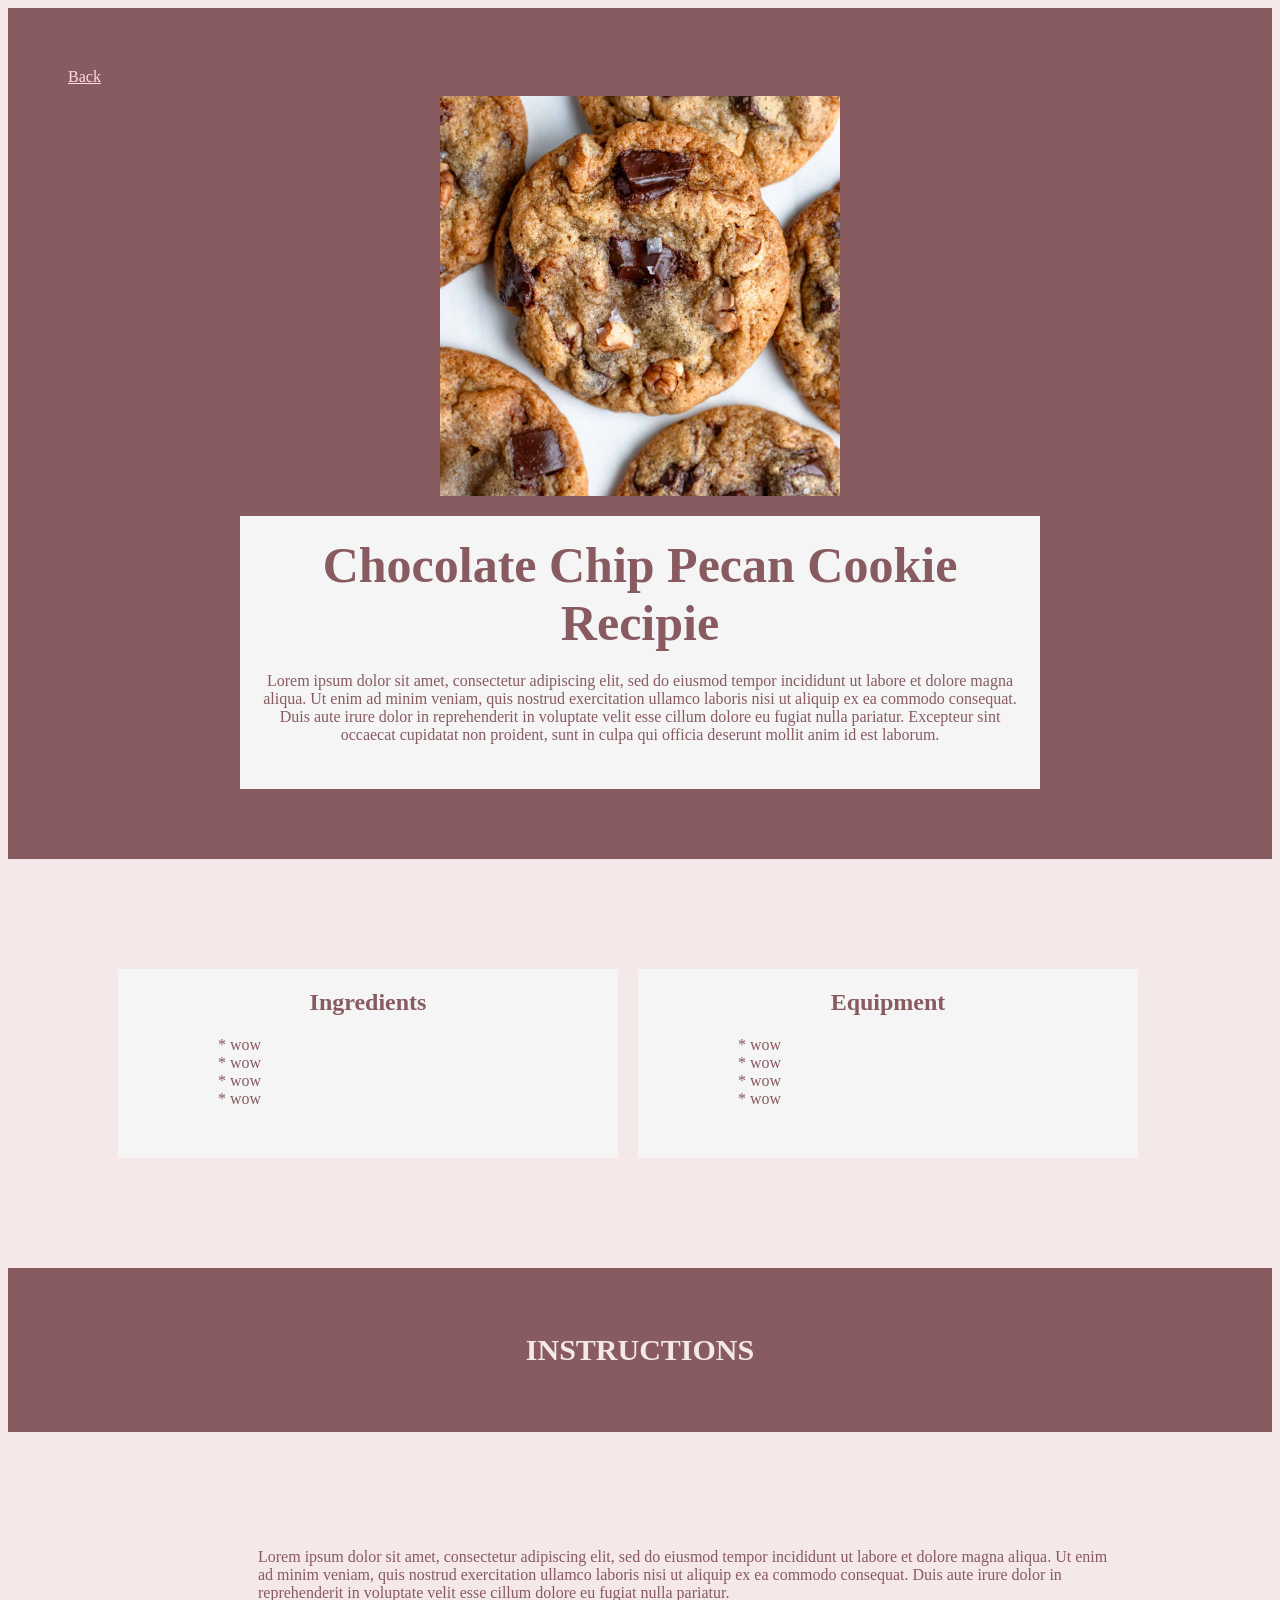
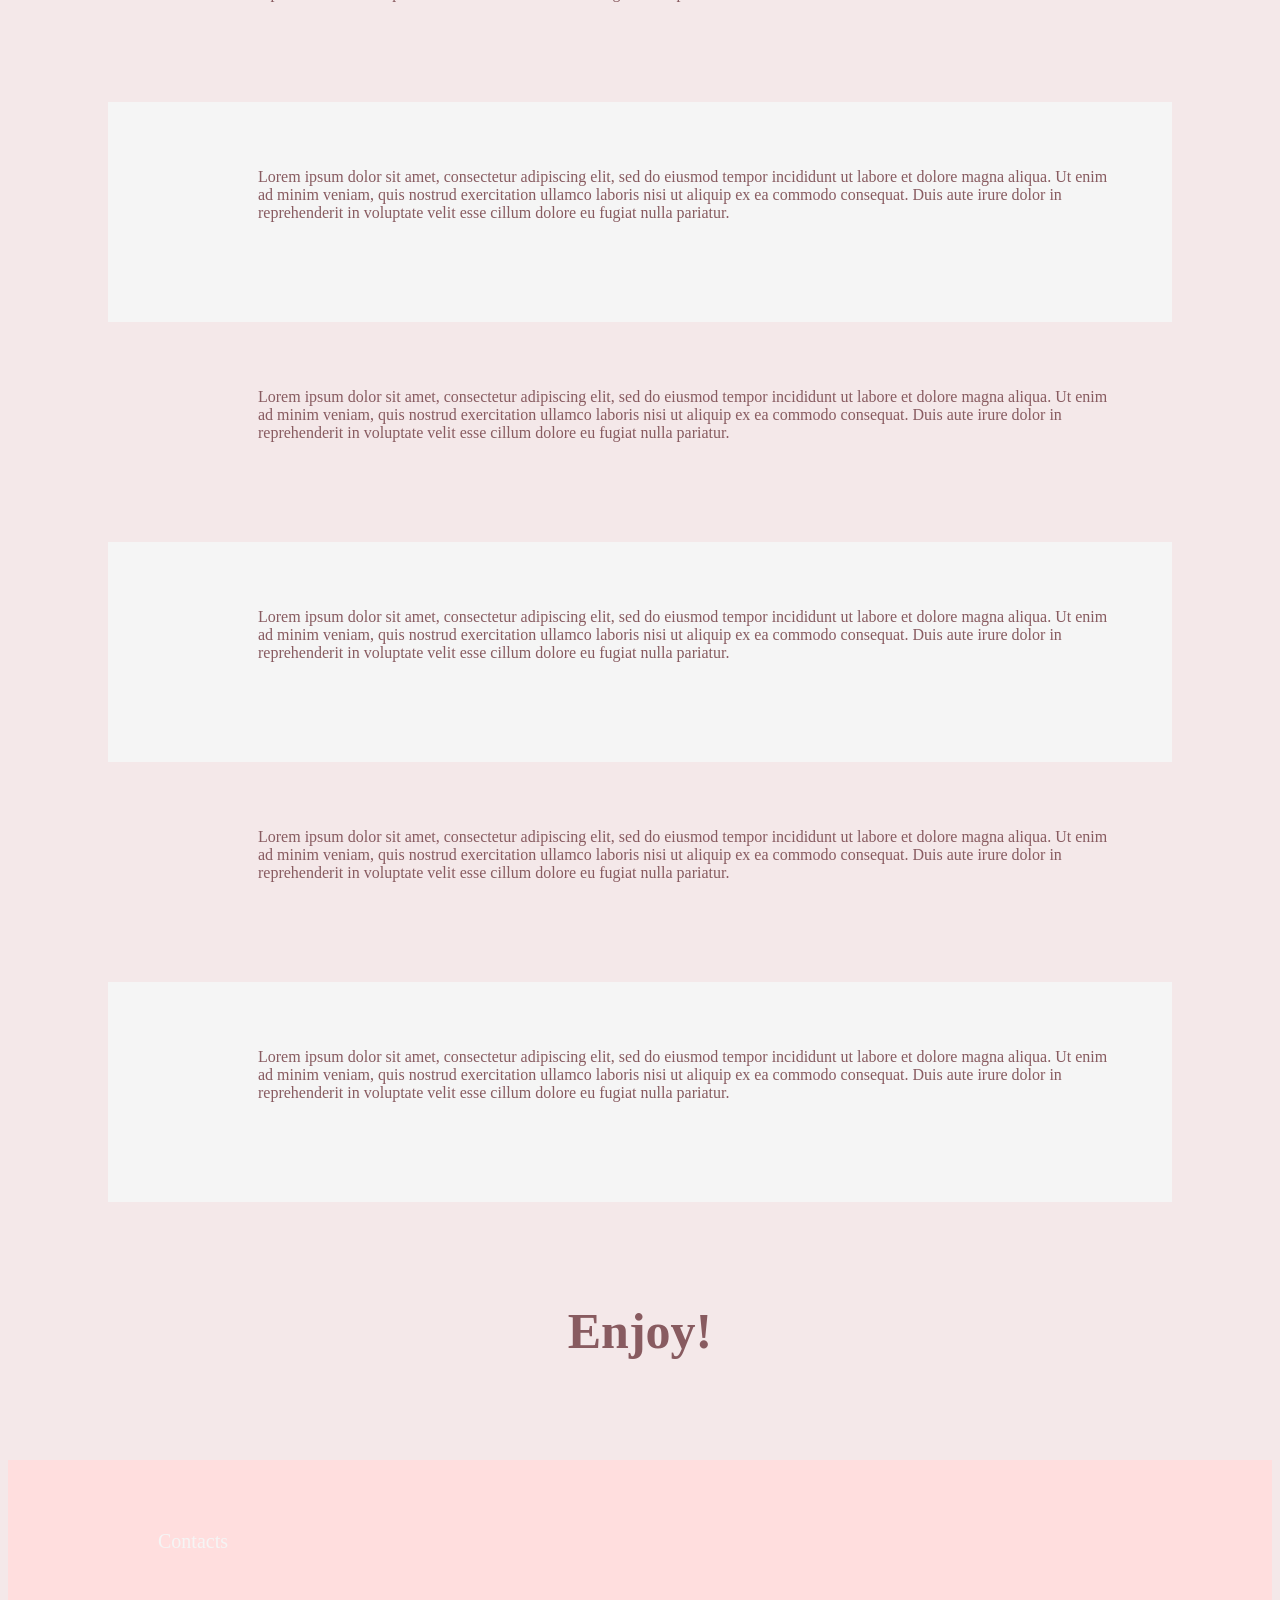
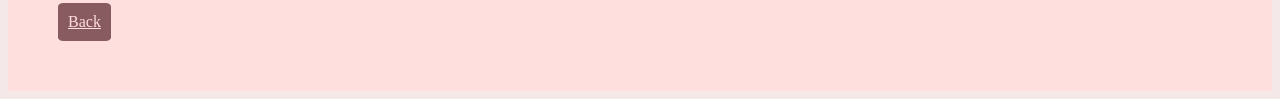
==== chocolate-chip-pecan-recipe-page.html @ 208174c2 "added the 'back' button links and a 'back' button at the top of the recipe pages" ====
<!DOCTYPE html>
<html lang="en">
<head>
<meta charset="UTF-8">
<meta name="viewport" content="width=device-width, initial-scale=1.0">
<link rel="stylesheet" href="recipies-style.css">
<title>Chocolate Chip Pecan Cookie</title>
</head>
<body>
    <section class="recipe-banner">
        <div class="button">
            <a href="./index.html">Back</a>
        </div>
        <div class="banner-img-choco-pecan">
        </div>
        <div class="banner-text-container">
        <h1 class="banner-heading"> Chocolate Chip Pecan Cookie Recipie</h1>
        <div class="recipe-description-container">
            <p class="recipe-description-text">
            Lorem ipsum dolor sit amet, consectetur adipiscing elit, sed do eiusmod tempor incididunt ut labore et dolore magna aliqua. Ut enim ad minim veniam, quis nostrud exercitation ullamco laboris nisi ut aliquip ex ea commodo consequat. Duis aute irure dolor in reprehenderit in voluptate velit esse cillum dolore eu fugiat nulla pariatur. Excepteur sint occaecat cupidatat non proident, sunt in culpa qui officia deserunt mollit anim id est laborum.
            </p>
        </div>
        </div>
    </section>
    <section class="equipment-ingredients">
        <div class="ingredients-containers">
            <h2 class="ingredients-title">
                Ingredients
            </h2>
            <p class="ingredients-text">
                * wow </br>
                * wow </br>
                * wow </br>
                * wow
            </p>
        </div>
        <div class="equipment-containers">
            <h2 class="equipment-title">
                Equipment
            </h2>
            <p class="equipment-text">
                * wow </br>
                * wow </br>
                * wow </br>
                * wow
            </p>
        </div>
    </section>
    <div class="instructions-title-container">
        <h2 class="instructions-title">
            INSTRUCTIONS
        </h2>
    </div>
    <section class="instructions-section">
        <div class="instructions-container-pink">
            <p class="instructions-text">
                Lorem ipsum dolor sit amet, consectetur adipiscing elit, sed do eiusmod tempor incididunt ut labore et dolore magna aliqua. Ut enim ad minim veniam, quis nostrud exercitation ullamco laboris nisi ut aliquip ex ea commodo consequat. Duis aute irure dolor in reprehenderit in voluptate velit esse cillum dolore eu fugiat nulla pariatur.
            </p>
        </div>
        <div class="instructions-container-white">
            <p class="instructions-text">
                Lorem ipsum dolor sit amet, consectetur adipiscing elit, sed do eiusmod tempor incididunt ut labore et dolore magna aliqua. Ut enim ad minim veniam, quis nostrud exercitation ullamco laboris nisi ut aliquip ex ea commodo consequat. Duis aute irure dolor in reprehenderit in voluptate velit esse cillum dolore eu fugiat nulla pariatur.
            </p>
        </div>
        
        <div class="instructions-container-pink">
            <p class="instructions-text">
                Lorem ipsum dolor sit amet, consectetur adipiscing elit, sed do eiusmod tempor incididunt ut labore et dolore magna aliqua. Ut enim ad minim veniam, quis nostrud exercitation ullamco laboris nisi ut aliquip ex ea commodo consequat. Duis aute irure dolor in reprehenderit in voluptate velit esse cillum dolore eu fugiat nulla pariatur.
            </p>
        </div>
        <div class="instructions-container-white">
            <p class="instructions-text">
                Lorem ipsum dolor sit amet, consectetur adipiscing elit, sed do eiusmod tempor incididunt ut labore et dolore magna aliqua. Ut enim ad minim veniam, quis nostrud exercitation ullamco laboris nisi ut aliquip ex ea commodo consequat. Duis aute irure dolor in reprehenderit in voluptate velit esse cillum dolore eu fugiat nulla pariatur.
            </p>
        </div>
        <div class="instructions-container-pink">
            <p class="instructions-text">
                Lorem ipsum dolor sit amet, consectetur adipiscing elit, sed do eiusmod tempor incididunt ut labore et dolore magna aliqua. Ut enim ad minim veniam, quis nostrud exercitation ullamco laboris nisi ut aliquip ex ea commodo consequat. Duis aute irure dolor in reprehenderit in voluptate velit esse cillum dolore eu fugiat nulla pariatur.
            </p>
        </div>
        <div class="instructions-container-white">
            <p class="instructions-text">
                Lorem ipsum dolor sit amet, consectetur adipiscing elit, sed do eiusmod tempor incididunt ut labore et dolore magna aliqua. Ut enim ad minim veniam, quis nostrud exercitation ullamco laboris nisi ut aliquip ex ea commodo consequat. Duis aute irure dolor in reprehenderit in voluptate velit esse cillum dolore eu fugiat nulla pariatur.
            </p>
        </div>
    </section>
    <h1>
        Enjoy!
    </h1>
    <section class="banner-bottom">
        <div class="banner-box">
            <p class="contacts-text">
                Contacts
            </p>
        </div>
        <div class="button">
            <a href="./index.html">Back</a>
        </div>
    </section>
</body>
---- recipies-style.css ----
body{
    background-color: #F4E8E9;
}
h2{
    text-align: center;
    color: #885B60;
}
p{
    color: #885B60;
    margin-left: 100px;
    margin-bottom: 50px;
}
.recipe-banner{
    background-color: #885B60;
    padding: 50px;
}
.banner-img-vanilla{
    height: 400px;
    width: 400px;
    background-image: url(./imgs/./Vanilla-Sugar-Cookies-1-86.jpg);
    background-size: cover;
    background-position: center;
    position: relative;
    margin: auto;
    padding: 0;
    display: block;
    text-align: center;
}
.banner-img-choco-hazel{
    height: 400px;
    width: 400px;
    background-image: url(./imgs/Chocolate-Hazelnut-Shortbread-Cookies-2-.jpg);
    background-size: cover;
    background-position: center;
    position: relative;
    margin: auto;
    padding: 0;
    display: block;
    text-align: center;
}
.banner-img-choco-pecan{
    height: 400px;
    width: 400px;
    background-image: url(./imgs/Chocolate-Chip-Pecan-Cookies.jpg);
    background-size: cover;
    background-position: center;
    position: relative;
    margin: auto;
    padding: 0;
    display: block;
    text-align: center;
}
.banner-img-linzer{
    height: 400px;
    width: 400px;
    background-image: url(./imgs/Cranberry-Linzer-Cookie-3-5-360x480.jpg);
    background-size: cover;
    background-position: center;
    position: relative;
    margin: auto;
    padding: 0;
    display: block;
    text-align: center;
}
.banner-img-white-choc{
    height: 400px;
    width: 400px;
    background-image: url(./imgs/Cranberry-White-Chocolate-Oatmeal-Cookies-28.jpg);
    background-size: cover;
    background-position: center;
    position: relative;
    margin: auto;
    padding: 0;
    display: block;
    text-align: center;
}
.banner-img-easter{
    height: 400px;
    width: 400px;
    background-image: url(./imgs/Easter-Chocolate-Chip-Cookies-17.jpg);
    background-size: cover;
    background-position: center;
    position: relative;
    margin: auto;
    padding: 0;
    display: block;
    text-align: center;
}
.banner-img-lemon-curd{
    height: 400px;
    width: 400px;
    background-image: url(./imgs/Lemon-Curd-Cookies-21-360x480.jpg);
    background-size: cover;
    background-position: center;
    position: relative;
    margin: auto;
    padding: 0;
    display: block;
    text-align: center;
}
.banner-img-lime{
    height: 400px;
    width: 400px;
    background-image: url(./imgs/Lime-Shortbread-Cookies-93-3C-360x480.jpg);
    background-size: cover;
    background-position: center;
    position: relative;
    margin: auto;
    padding: 0;
    display: block;
    text-align: center;
}
.banner-img-strawberry{
    height: 400px;
    width: 400px;
    background-image: url(./imgs/Strawberry-Sugar-Cookies.jpg);
    background-size: cover;
    background-position: center;
    position: relative;
    margin: auto;
    padding: 0;
    display: block;
    text-align: center;
}
.banner-text-container{
    display:block;
    width: 800px;
    margin: auto;
    margin-bottom: 20px;
    padding-bottom: 25px;
    background-color: #F5F5F5;
}
.banner-heading{
    color: #885B60;
    text-align: center;
    padding: 20px;
    margin: 20px;
    margin-bottom:0;
    padding-bottom: 0;
}
.recipe-description-text{
    color: #885B60;
    text-align: center;
    padding: 20px;
    margin:0;
}
.equipment-ingredients{
    display: grid;
    grid-template-columns: auto auto;
    gap: 0;
    margin: 100px;
    width: 80%;
    padding: 0;
}
.equipment-containers{
    display: inline-block;
    background: whitesmoke;
    margin: 10px;
    width: 500px;
}
.ingredients-containers{
    display: inline-block;
    background: whitesmoke;
    margin: 10px;
    width: 500px;
}
.instructions-title-container{
    background: #885B60;
    padding-top: 40px;
    padding-bottom: 40px;
    margin-bottom: 50px;
}
.instructions-title{
    color: #F4E8E9;
    font-size: 30px;
}
.instructions-section{
    margin: 100px;
    margin-top: 0;
}
.instructions-container-white{
    background: whitesmoke;
    padding: 50px;
}
.instructions-container-pink{
    padding: 50px;
}
.instructions-text{
    font-size: 16px;
}
h1{
    color: #885B60;
    font-size: 50px;
    text-align: center;
    margin: 100px;
}
.banner-bottom{
    background: #FFDEDE;
    padding: 50px;
}
.contacts-text{
    color: whitesmoke;
    font-size: 20px;
}
a{
    display: inline-block;
    background: #885B60;
    color: #FFDEDE;
    padding: 10px;
    border-radius: 10%;
}
a:hover{
    background: whitesmoke;
    color: #885B60
}
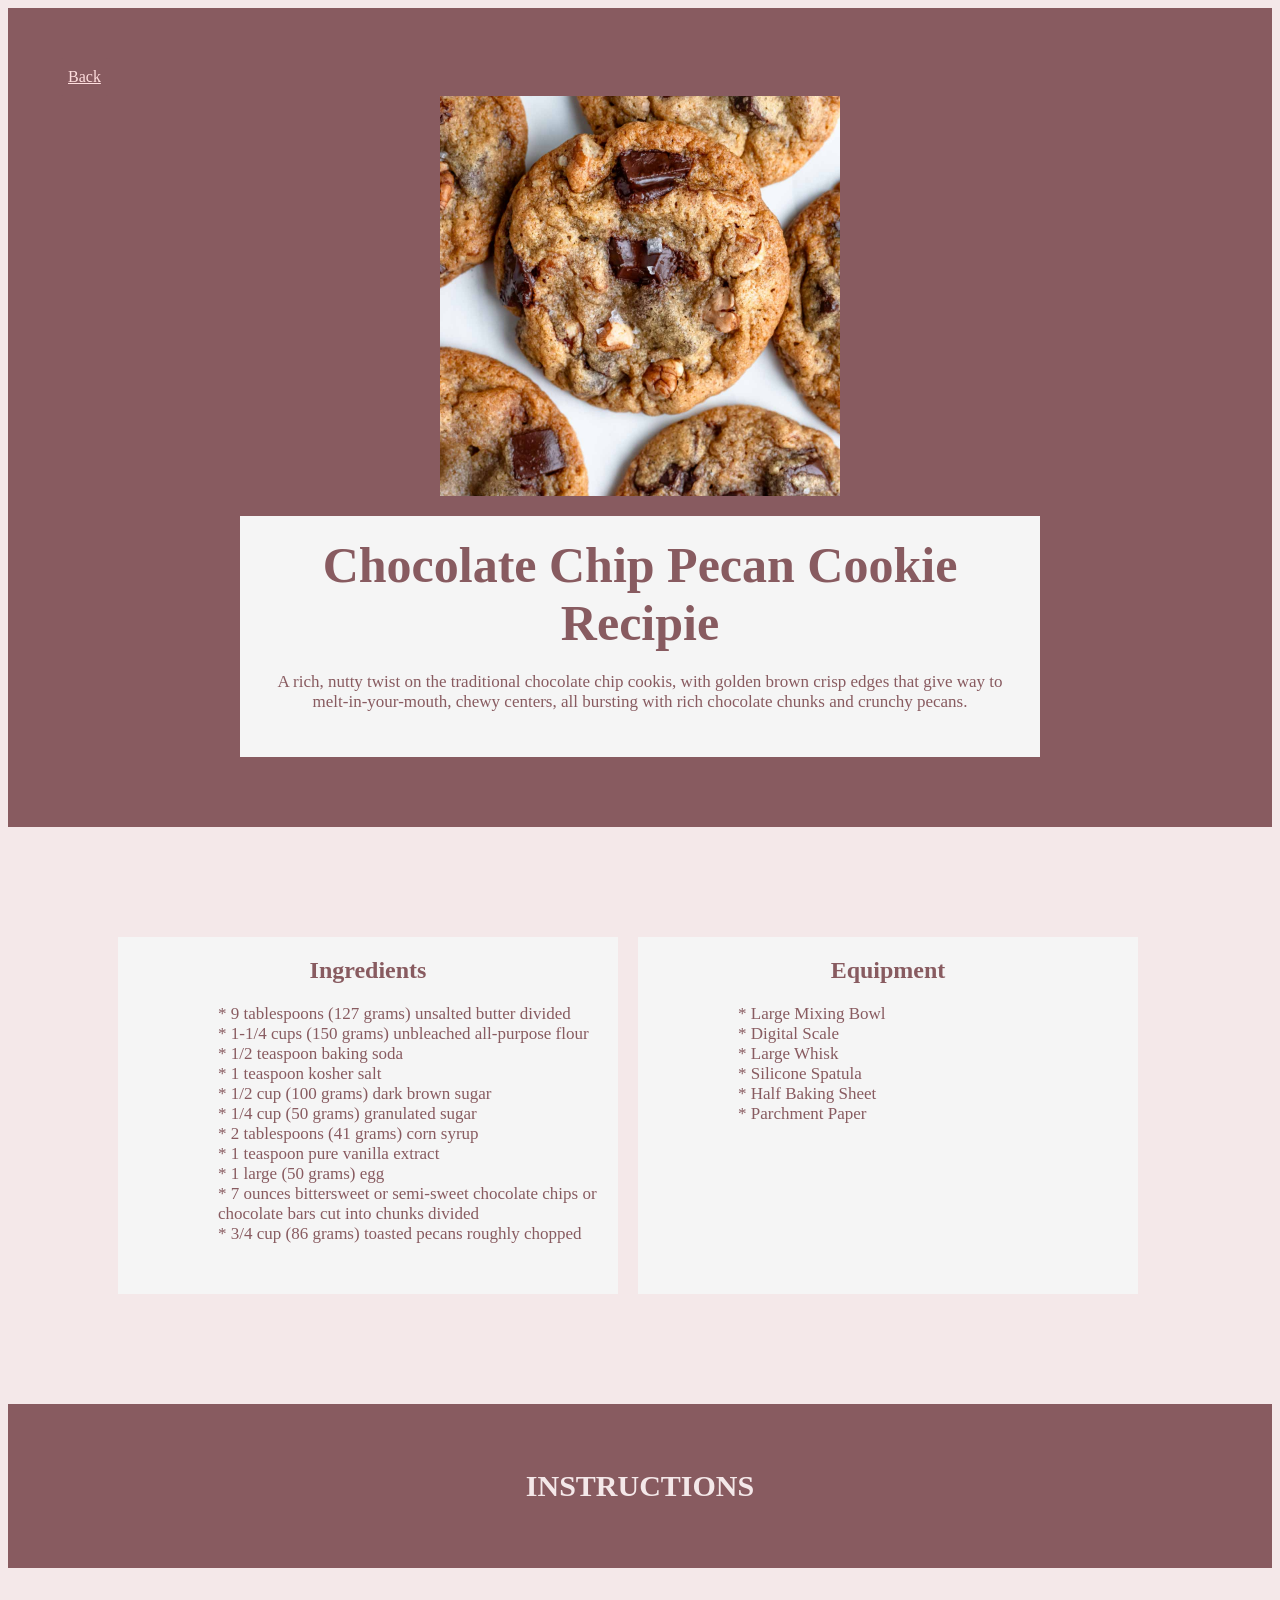
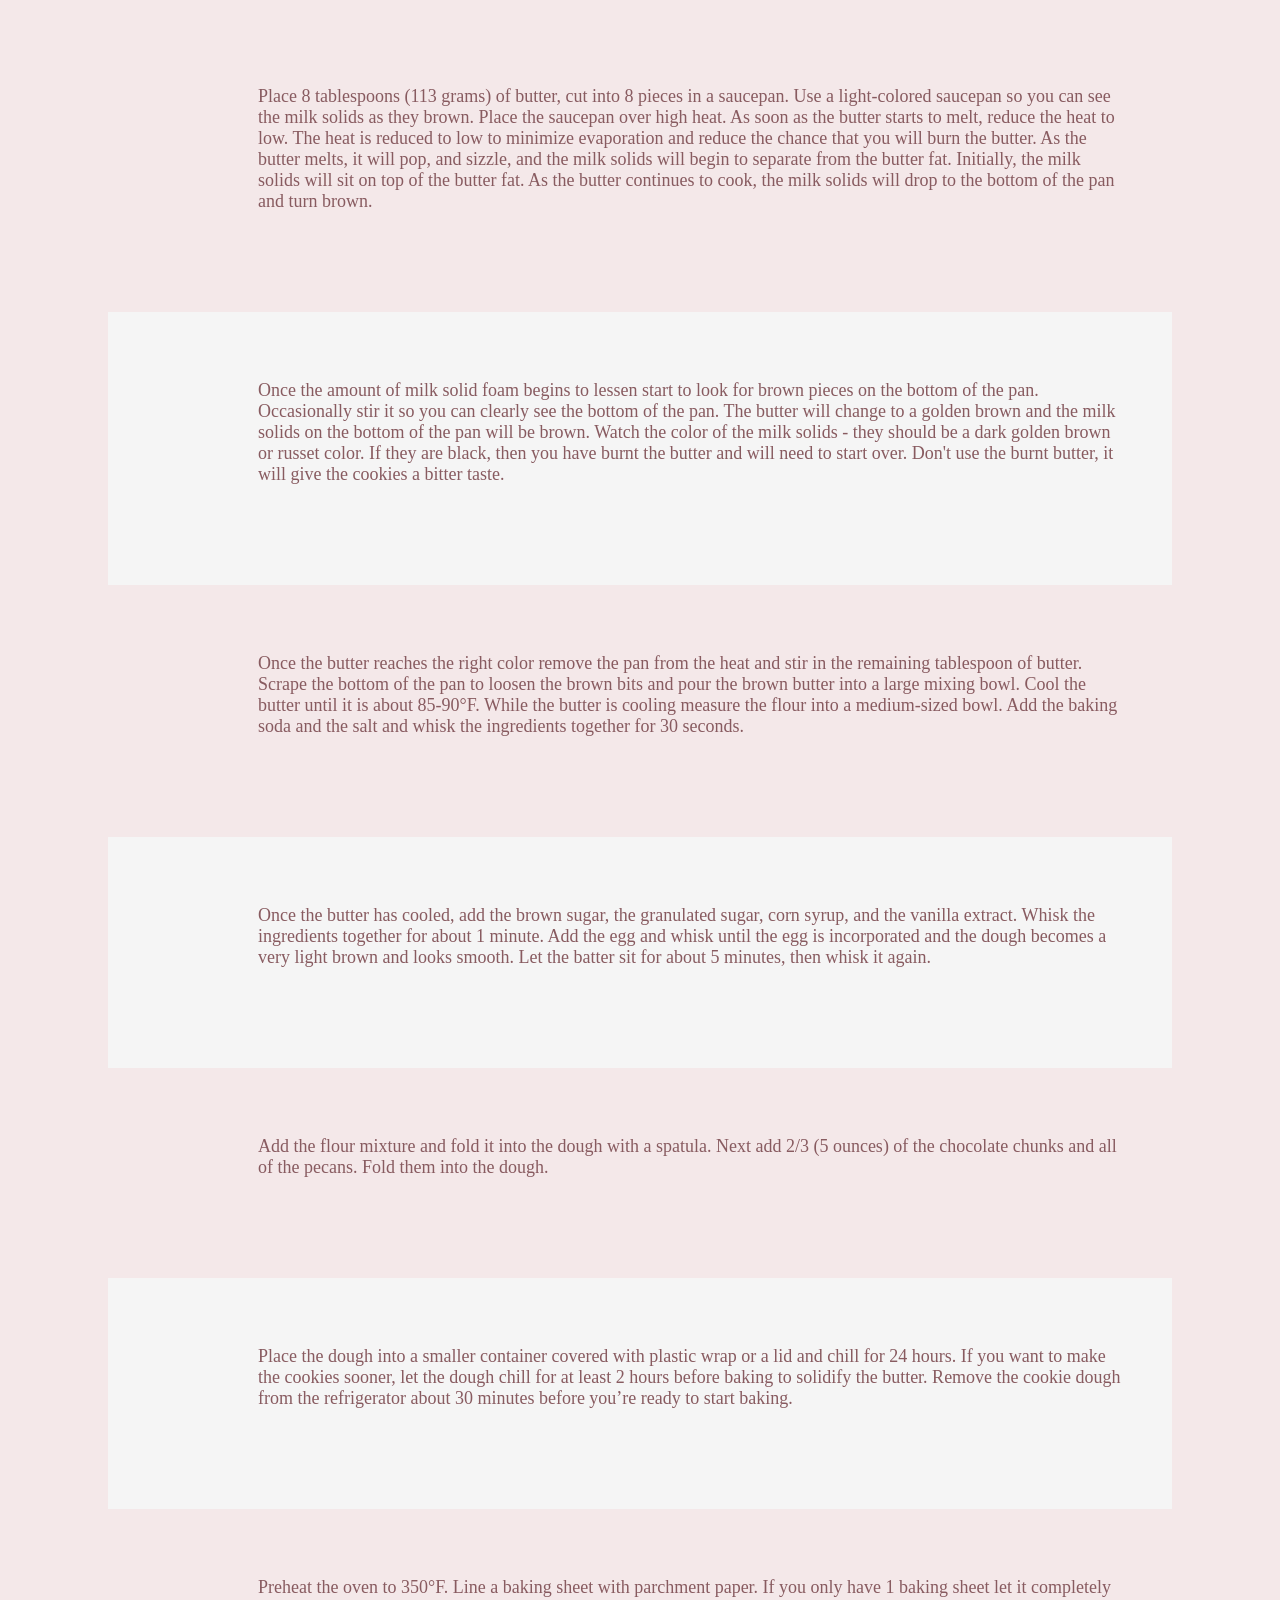
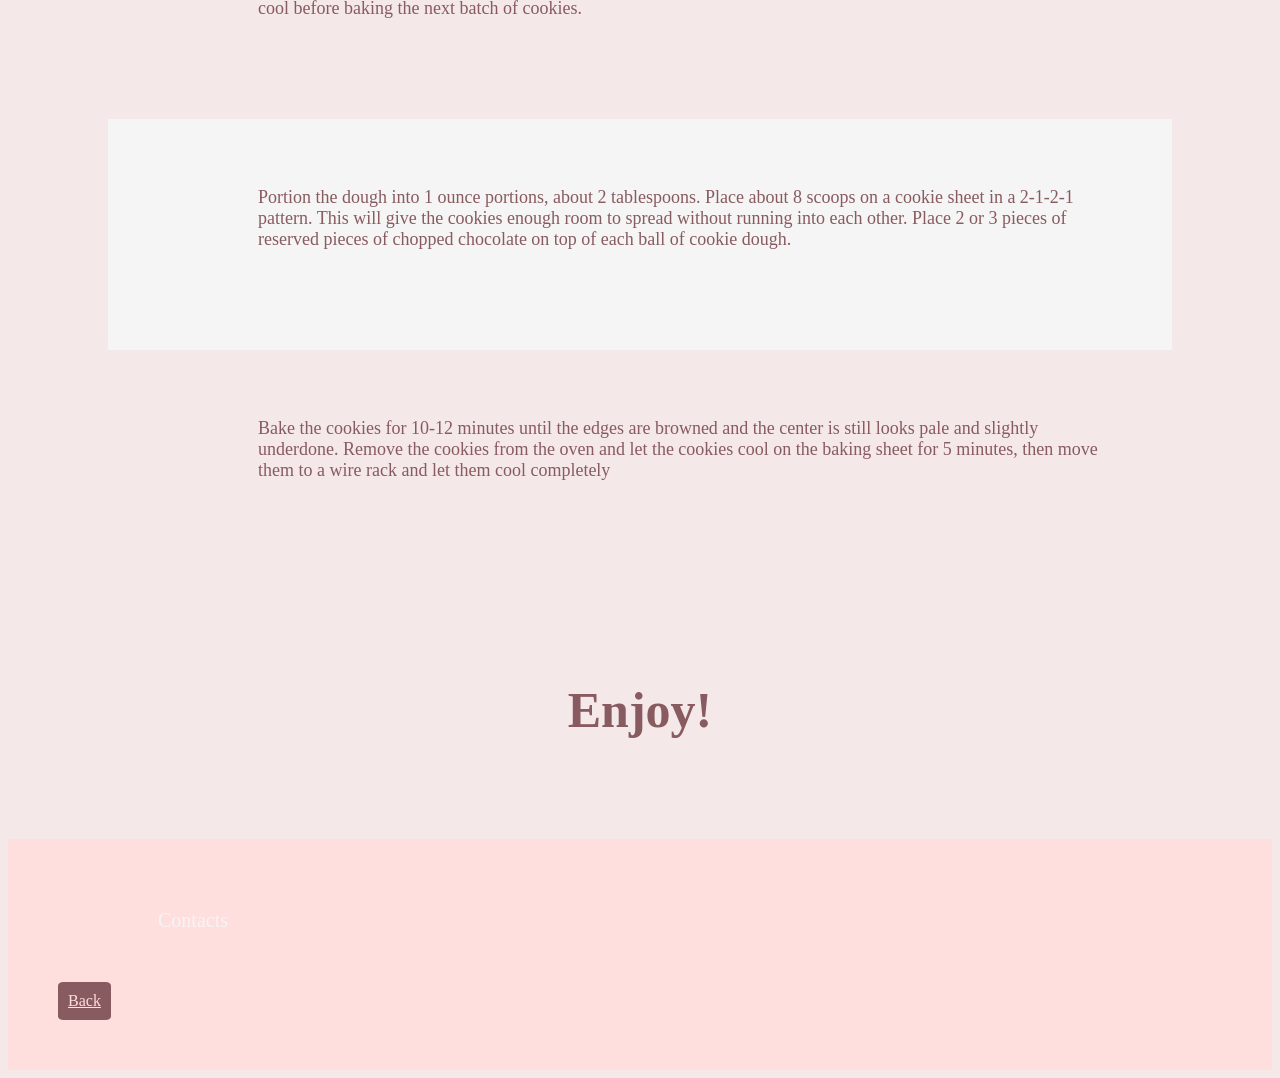
==== commit f859bb33: "switched out placeholder text for choc pecan recipe page and tweaked font sizes" ====
--- a/chocolate-chip-pecan-recipe-page.html
+++ b/chocolate-chip-pecan-recipe-page.html
@@ -16,9 +16,7 @@
         <div class="banner-text-container">
         <h1 class="banner-heading"> Chocolate Chip Pecan Cookie Recipie</h1>
         <div class="recipe-description-container">
-            <p class="recipe-description-text">
-            Lorem ipsum dolor sit amet, consectetur adipiscing elit, sed do eiusmod tempor incididunt ut labore et dolore magna aliqua. Ut enim ad minim veniam, quis nostrud exercitation ullamco laboris nisi ut aliquip ex ea commodo consequat. Duis aute irure dolor in reprehenderit in voluptate velit esse cillum dolore eu fugiat nulla pariatur. Excepteur sint occaecat cupidatat non proident, sunt in culpa qui officia deserunt mollit anim id est laborum.
-            </p>
+            <p class="recipe-description-text"> A rich, nutty twist on the traditional chocolate chip cookis, with golden brown crisp edges that give way to melt-in-your-mouth, chewy centers, all bursting with rich chocolate chunks and crunchy pecans.</p>
         </div>
         </div>
     </section>
@@ -28,10 +26,17 @@
                 Ingredients
             </h2>
             <p class="ingredients-text">
-                * wow </br>
-                * wow </br>
-                * wow </br>
-                * wow
+                * 9 tablespoons (127 grams) unsalted butter divided </br>
+                * 1-1/4 cups (150 grams) unbleached all-purpose flour </br>
+                * 1/2 teaspoon baking soda </br>
+                * 1 teaspoon kosher salt</br>
+                * 1/2 cup (100 grams) dark brown sugar</br>
+                * 1/4 cup (50 grams) granulated sugar</br>
+                * 2 tablespoons (41 grams) corn syrup</br>
+                * 1 teaspoon pure vanilla extract</br>
+                * 1 large (50 grams) egg </br>
+                * 7 ounces bittersweet or semi-sweet chocolate chips or chocolate bars cut into chunks divided</br>
+                * 3/4 cup (86 grams) toasted pecans roughly chopped </br>
             </p>
         </div>
         <div class="equipment-containers">
@@ -39,10 +44,12 @@
                 Equipment
             </h2>
             <p class="equipment-text">
-                * wow </br>
-                * wow </br>
-                * wow </br>
-                * wow
+                * Large Mixing Bowl </br>
+                * Digital Scale </br>
+                * Large Whisk  </br>
+                * Silicone Spatula </br>
+                * Half Baking Sheet </br>
+                * Parchment Paper </br>
             </p>
         </div>
     </section>
@@ -54,33 +61,48 @@
     <section class="instructions-section">
         <div class="instructions-container-pink">
             <p class="instructions-text">
-                Lorem ipsum dolor sit amet, consectetur adipiscing elit, sed do eiusmod tempor incididunt ut labore et dolore magna aliqua. Ut enim ad minim veniam, quis nostrud exercitation ullamco laboris nisi ut aliquip ex ea commodo consequat. Duis aute irure dolor in reprehenderit in voluptate velit esse cillum dolore eu fugiat nulla pariatur.
+                Place 8 tablespoons (113 grams) of butter, cut into 8 pieces in a saucepan. Use a light-colored saucepan so you can see the milk solids as they brown. Place the saucepan over high heat. As soon as the butter starts to melt, reduce the heat to low. The heat is reduced to low to minimize evaporation and reduce the chance that you will burn the butter. As the butter melts, it will pop, and sizzle, and the milk solids will begin to separate from the butter fat. Initially, the milk solids will sit on top of the butter fat. As the butter continues to cook, the milk solids will drop to the bottom of the pan and turn brown.
             </p>
         </div>
         <div class="instructions-container-white">
             <p class="instructions-text">
-                Lorem ipsum dolor sit amet, consectetur adipiscing elit, sed do eiusmod tempor incididunt ut labore et dolore magna aliqua. Ut enim ad minim veniam, quis nostrud exercitation ullamco laboris nisi ut aliquip ex ea commodo consequat. Duis aute irure dolor in reprehenderit in voluptate velit esse cillum dolore eu fugiat nulla pariatur.
+                Once the amount of milk solid foam begins to lessen start to look for brown pieces on the bottom of the pan. Occasionally stir it so you can clearly see the bottom of the pan. The butter will change to a golden brown and the milk solids on the bottom of the pan will be brown. Watch the color of the milk solids - they should be a dark golden brown or russet color. If they are black, then you have burnt the butter and will need to start over. Don't use the burnt butter, it will give the cookies a bitter taste.
             </p>
         </div>
         
         <div class="instructions-container-pink">
             <p class="instructions-text">
-                Lorem ipsum dolor sit amet, consectetur adipiscing elit, sed do eiusmod tempor incididunt ut labore et dolore magna aliqua. Ut enim ad minim veniam, quis nostrud exercitation ullamco laboris nisi ut aliquip ex ea commodo consequat. Duis aute irure dolor in reprehenderit in voluptate velit esse cillum dolore eu fugiat nulla pariatur.
+                Once the butter reaches the right color remove the pan from the heat and stir in the remaining tablespoon of butter. Scrape the bottom of the pan to loosen the brown bits and pour the brown butter into a large mixing bowl. Cool the butter until it is about 85-90°F. While the butter is cooling measure the flour into a medium-sized bowl. Add the baking soda and the salt and whisk the ingredients together for 30 seconds.
             </p>
         </div>
         <div class="instructions-container-white">
             <p class="instructions-text">
-                Lorem ipsum dolor sit amet, consectetur adipiscing elit, sed do eiusmod tempor incididunt ut labore et dolore magna aliqua. Ut enim ad minim veniam, quis nostrud exercitation ullamco laboris nisi ut aliquip ex ea commodo consequat. Duis aute irure dolor in reprehenderit in voluptate velit esse cillum dolore eu fugiat nulla pariatur.
+                Once the butter has cooled, add the brown sugar, the granulated sugar, corn syrup, and the vanilla extract. Whisk the ingredients together for about 1 minute. Add the egg and whisk until the egg is incorporated and the dough becomes a very light brown and looks smooth. Let the batter sit for about 5 minutes, then whisk it again.
             </p>
         </div>
         <div class="instructions-container-pink">
             <p class="instructions-text">
-                Lorem ipsum dolor sit amet, consectetur adipiscing elit, sed do eiusmod tempor incididunt ut labore et dolore magna aliqua. Ut enim ad minim veniam, quis nostrud exercitation ullamco laboris nisi ut aliquip ex ea commodo consequat. Duis aute irure dolor in reprehenderit in voluptate velit esse cillum dolore eu fugiat nulla pariatur.
+                Add the flour mixture and fold it into the dough with a spatula. Next add 2/3 (5 ounces) of the chocolate chunks and all of the pecans. Fold them into the dough.
             </p>
         </div>
         <div class="instructions-container-white">
             <p class="instructions-text">
-                Lorem ipsum dolor sit amet, consectetur adipiscing elit, sed do eiusmod tempor incididunt ut labore et dolore magna aliqua. Ut enim ad minim veniam, quis nostrud exercitation ullamco laboris nisi ut aliquip ex ea commodo consequat. Duis aute irure dolor in reprehenderit in voluptate velit esse cillum dolore eu fugiat nulla pariatur.
+                Place the dough into a smaller container covered with plastic wrap or a lid and chill for 24 hours. If you want to make the cookies sooner, let the dough chill for at least 2 hours before baking to solidify the butter. Remove the cookie dough from the refrigerator about 30 minutes before you’re ready to start baking.
+            </p>
+        </div>
+        <div class="instructions-container-pink">
+            <p class="instructions-text">
+                Preheat the oven to 350°F. Line a baking sheet with parchment paper. If you only have 1 baking sheet let it completely cool before baking the next batch of cookies.
+            </p>
+        </div>
+         <div class="instructions-container-white">
+            <p class="instructions-text">
+                Portion the dough into 1 ounce portions, about 2 tablespoons. Place about 8 scoops on a cookie sheet in a 2-1-2-1 pattern. This will give the cookies enough room to spread without running into each other. Place 2 or 3 pieces of reserved pieces of chopped chocolate on top of each ball of cookie dough.
+            </p>
+        </div>
+        <div class="instructions-container-pink">
+            <p class="instructions-text">
+                Bake the cookies for 10-12 minutes until the edges are browned and the center is still looks pale and slightly underdone. Remove the cookies from the oven and let the cookies cool on the baking sheet for 5 minutes, then move them to a wire rack and let them cool completely
             </p>
         </div>
     </section>
--- a/recipies-style.css
+++ b/recipies-style.css
@@ -9,6 +9,7 @@
     color: #885B60;
     margin-left: 100px;
     margin-bottom: 50px;
+    font-size: 17px;
 }
 .recipe-banner{
     background-color: #885B60;
@@ -186,7 +187,7 @@
     padding: 50px;
 }
 .instructions-text{
-    font-size: 16px;
+    font-size: 18px;
 }
 h1{
     color: #885B60;
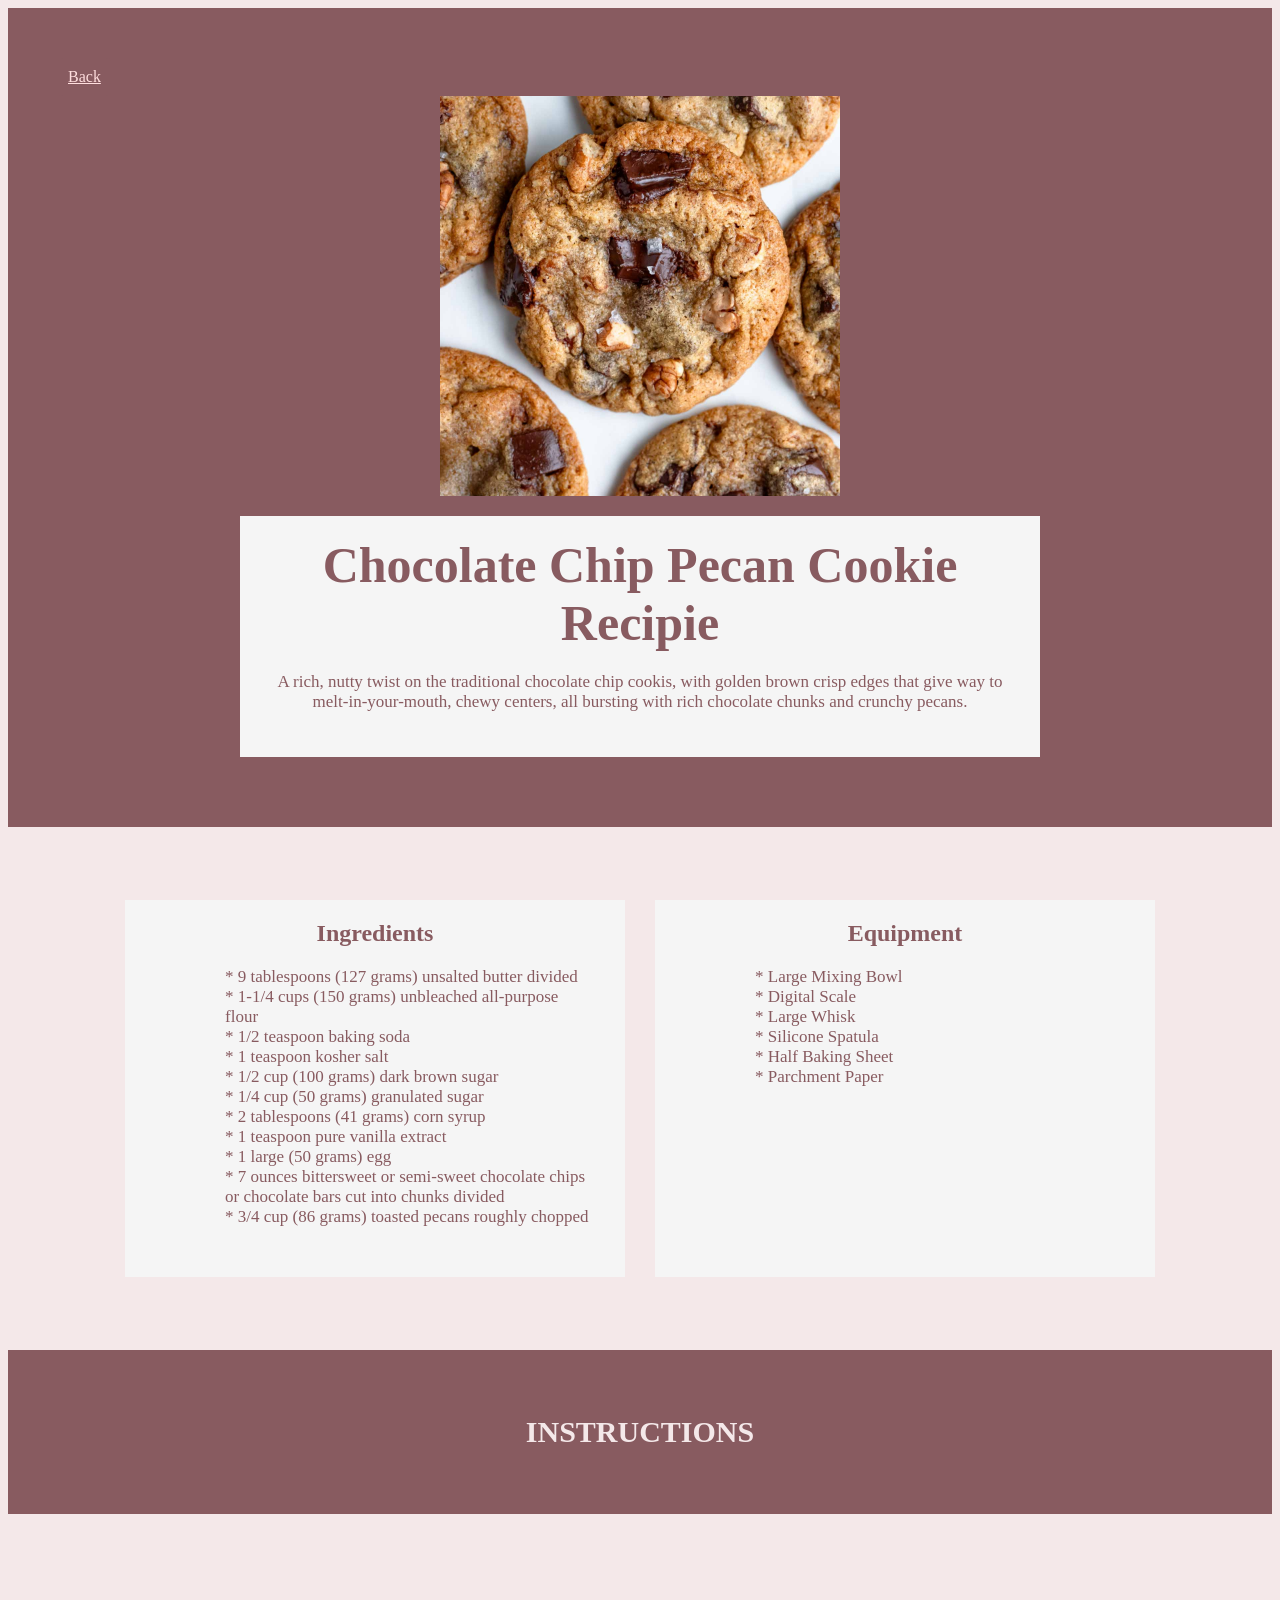
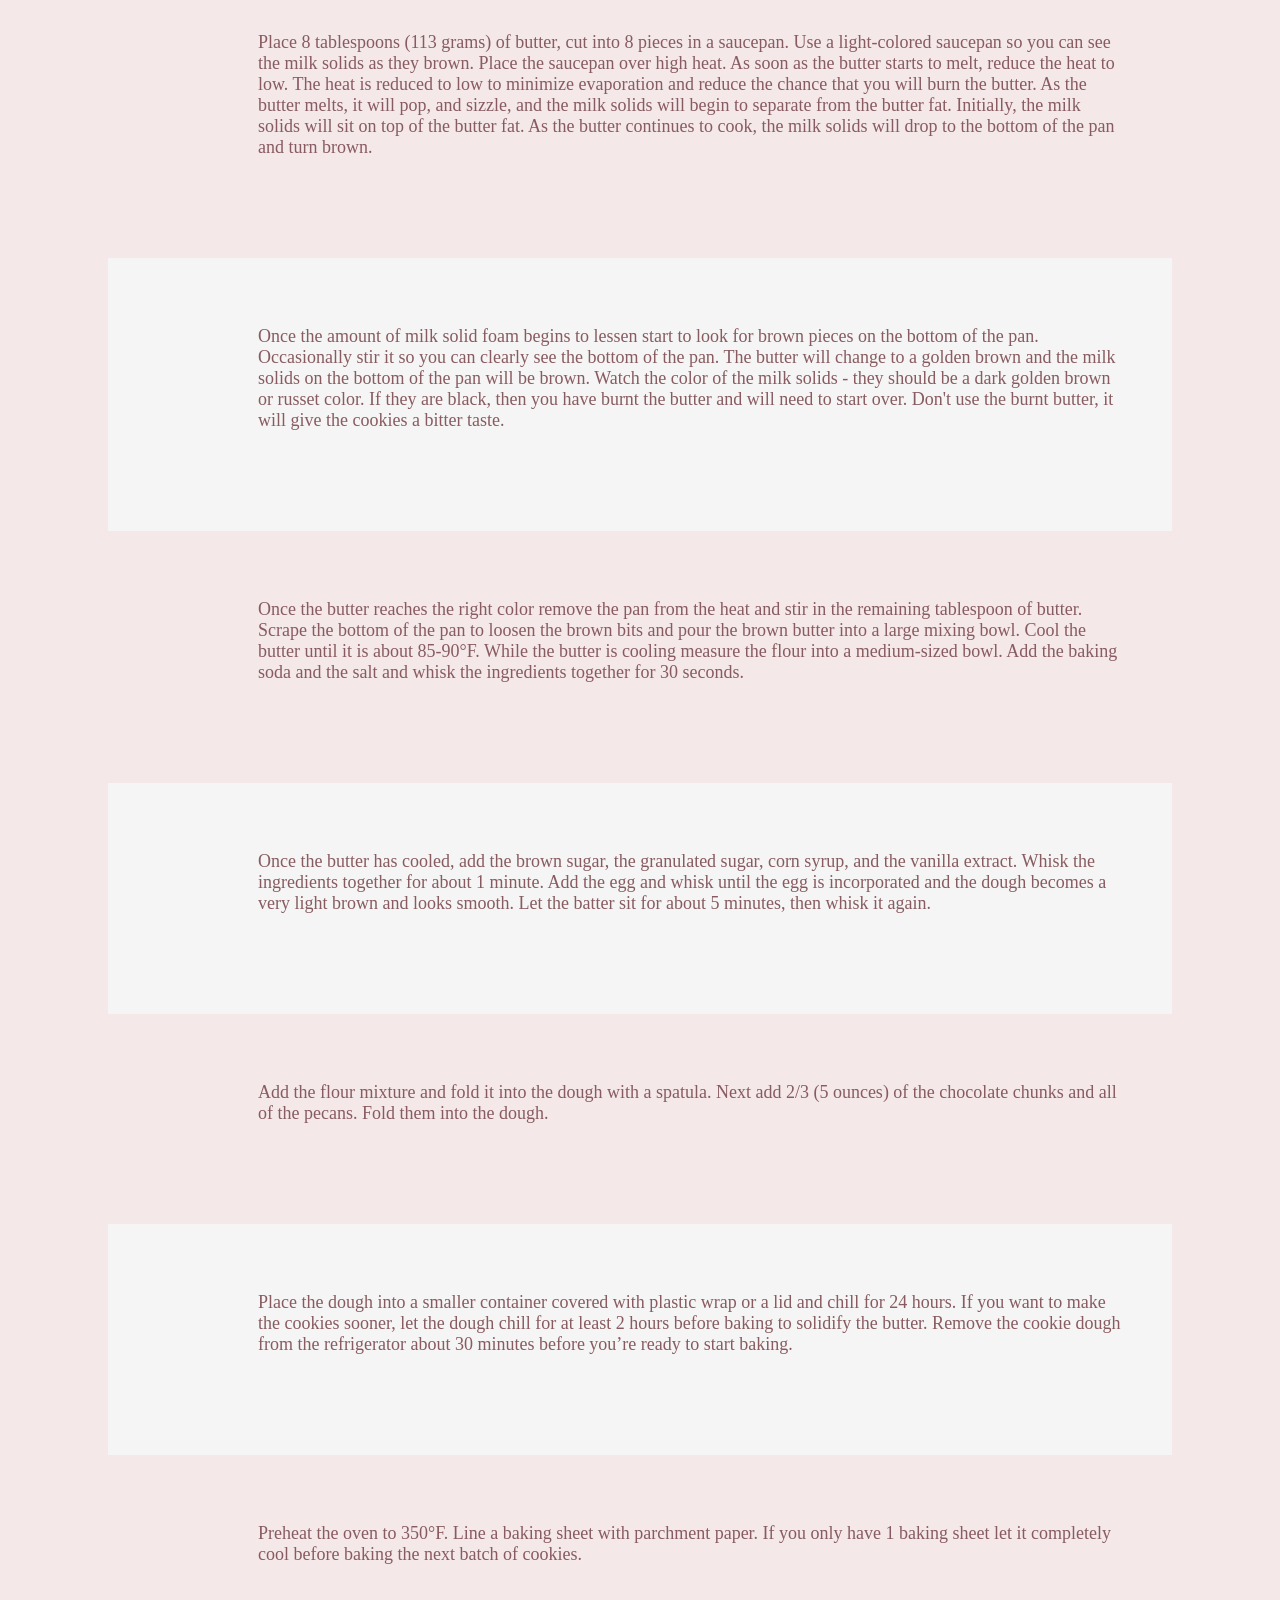
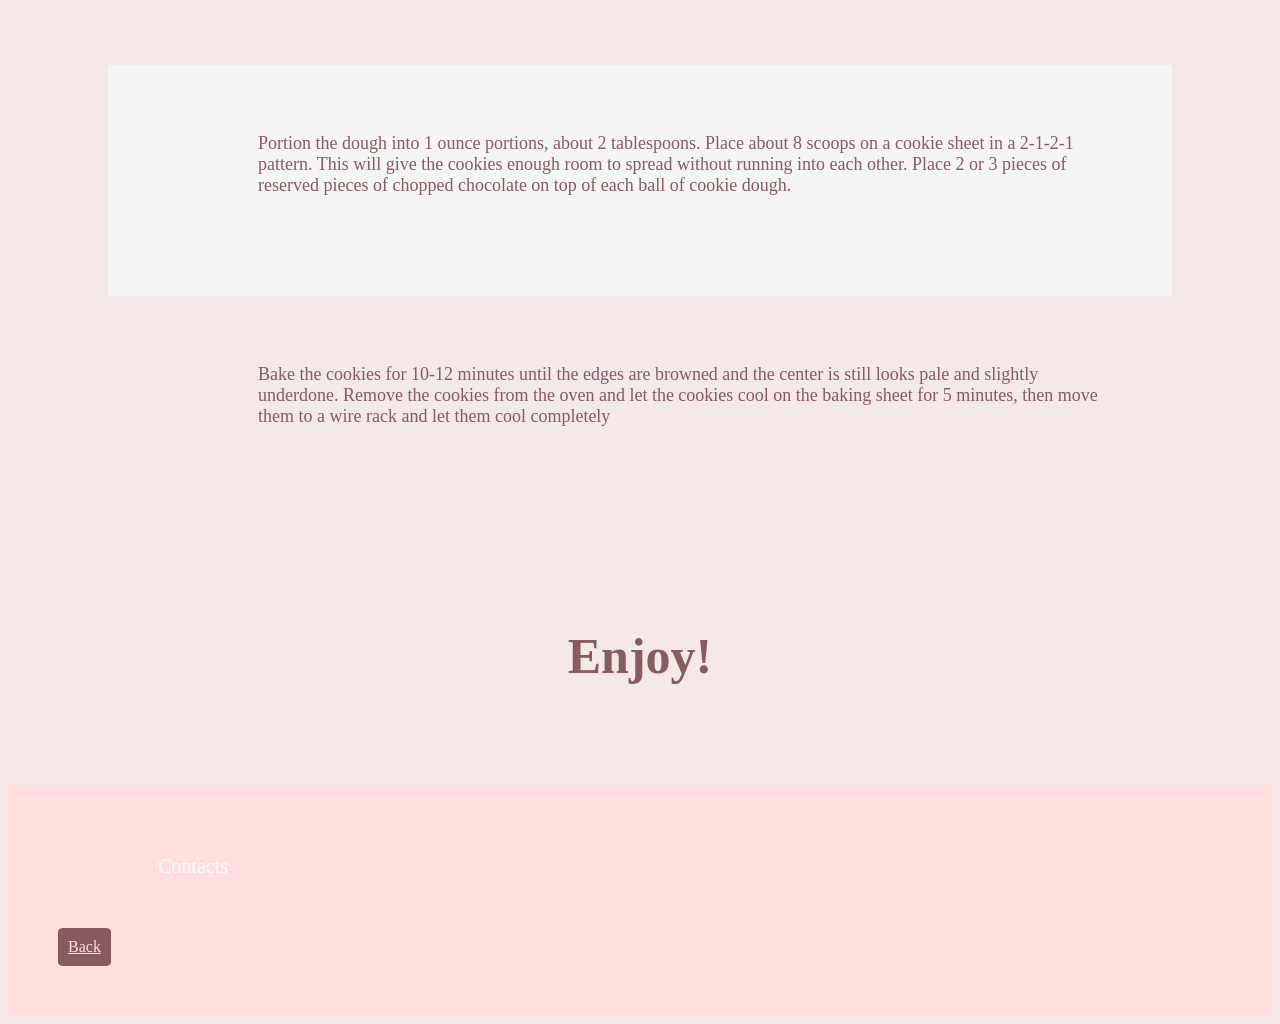
==== commit d4bdf24d: "changed all recipe images from background images in a container to actual proper images w/ alt txt" ====
--- a/chocolate-chip-pecan-recipe-page.html
+++ b/chocolate-chip-pecan-recipe-page.html
@@ -11,8 +11,7 @@
         <div class="button">
             <a href="./index.html">Back</a>
         </div>
-        <div class="banner-img-choco-pecan">
-        </div>
+            <img src="./imgs/Chocolate-Chip-Pecan-Cookies.jpg" alt="Chocolate Chip Pecan Cookie">
         <div class="banner-text-container">
         <h1 class="banner-heading"> Chocolate Chip Pecan Cookie Recipie</h1>
         <div class="recipe-description-container">
--- a/recipies-style.css
+++ b/recipies-style.css
@@ -111,11 +111,10 @@
     display: block;
     text-align: center;
 }
-.banner-img-strawberry{
-    height: 400px;
-    width: 400px;
-    background-image: url(./imgs/Strawberry-Sugar-Cookies.jpg);
-    background-size: cover;
+img{
+    height: 400px;
+    width: 400px;
+    object-fit: cover;
     background-position: center;
     position: relative;
     margin: auto;
@@ -148,16 +147,20 @@
 .equipment-ingredients{
     display: grid;
     grid-template-columns: auto auto;
-    gap: 0;
-    margin: 100px;
-    width: 80%;
-    padding: 0;
+    place-content: center;
+    gap: 10px;
+    padding-bottom: 5%;
+    padding-top: 5%;
+    width: 100%;
 }
 .equipment-containers{
     display: inline-block;
     background: whitesmoke;
     margin: 10px;
     width: 500px;
+}
+.ingredients-text{
+    padding-right: 30px
 }
 .ingredients-containers{
     display: inline-block;
@@ -200,7 +203,7 @@
     padding: 50px;
 }
 .contacts-text{
-    color: whitesmoke;
+    color: white;
     font-size: 20px;
 }
 a{
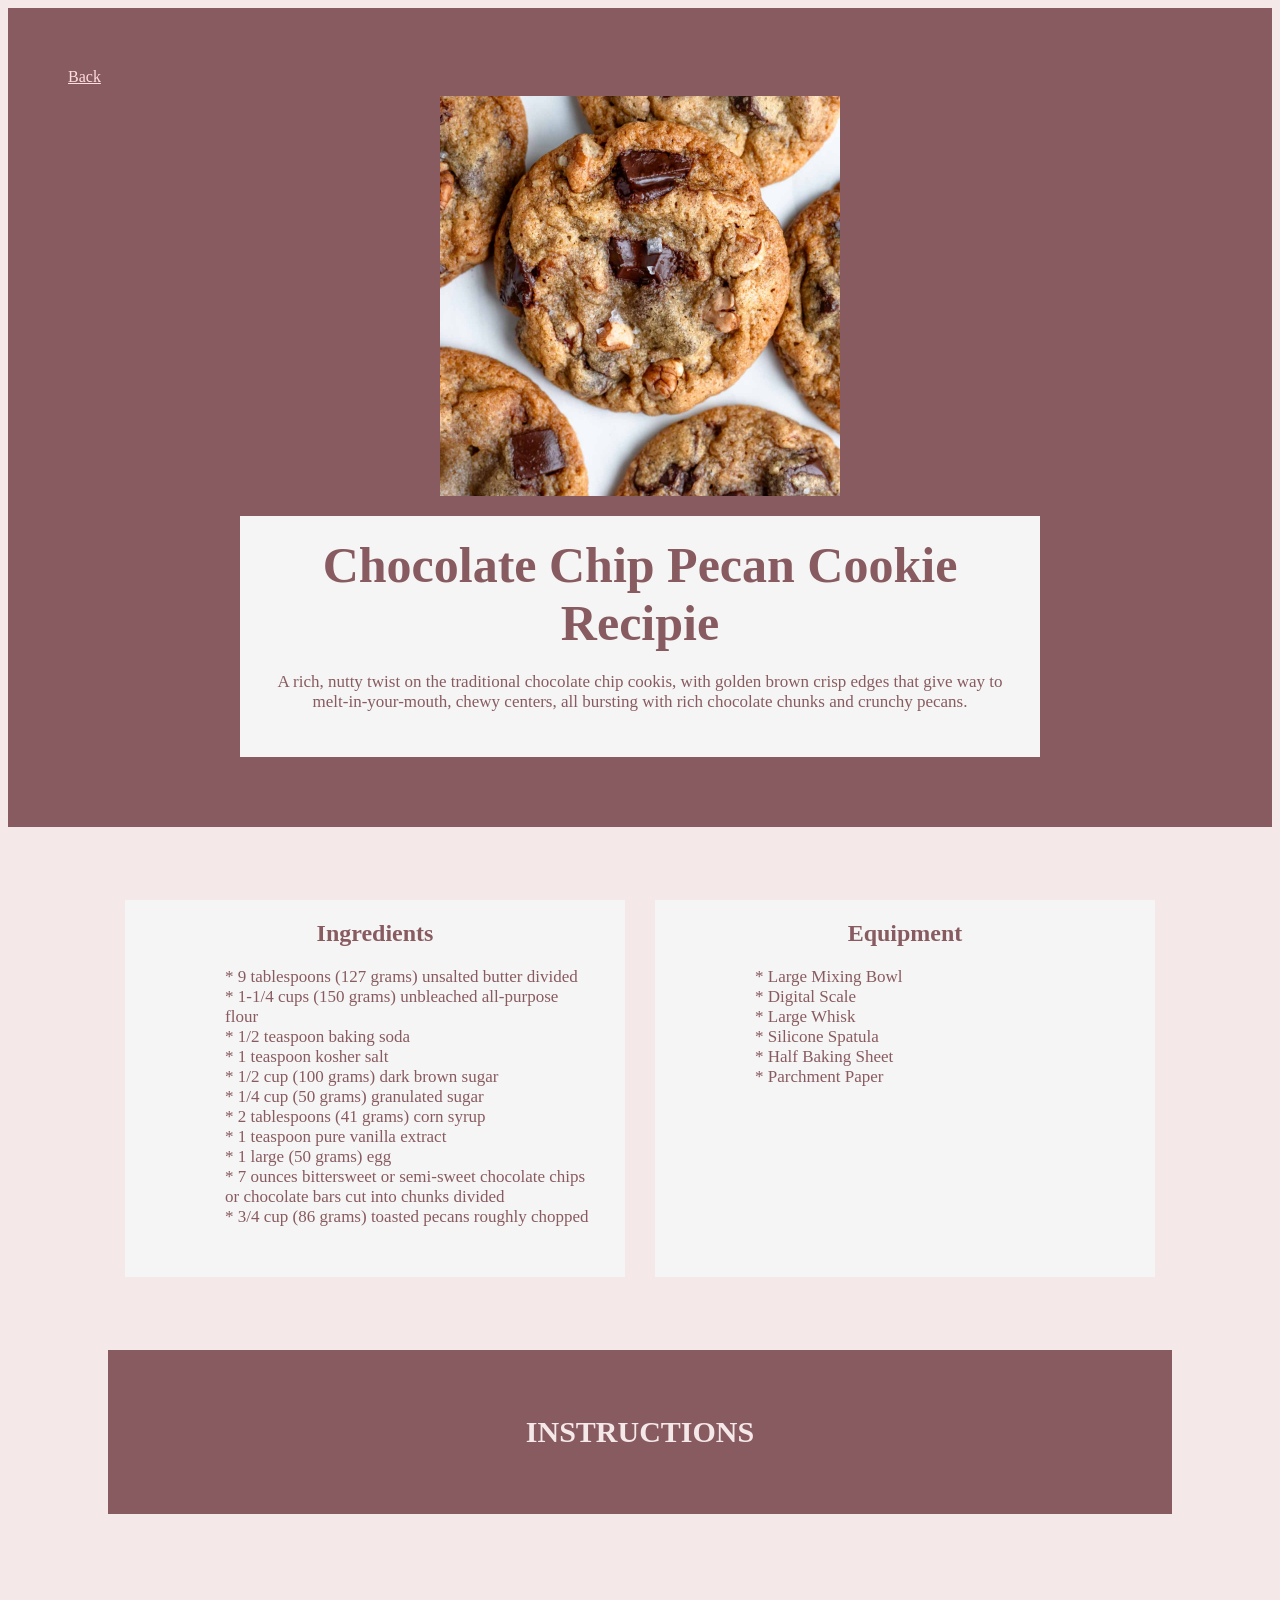
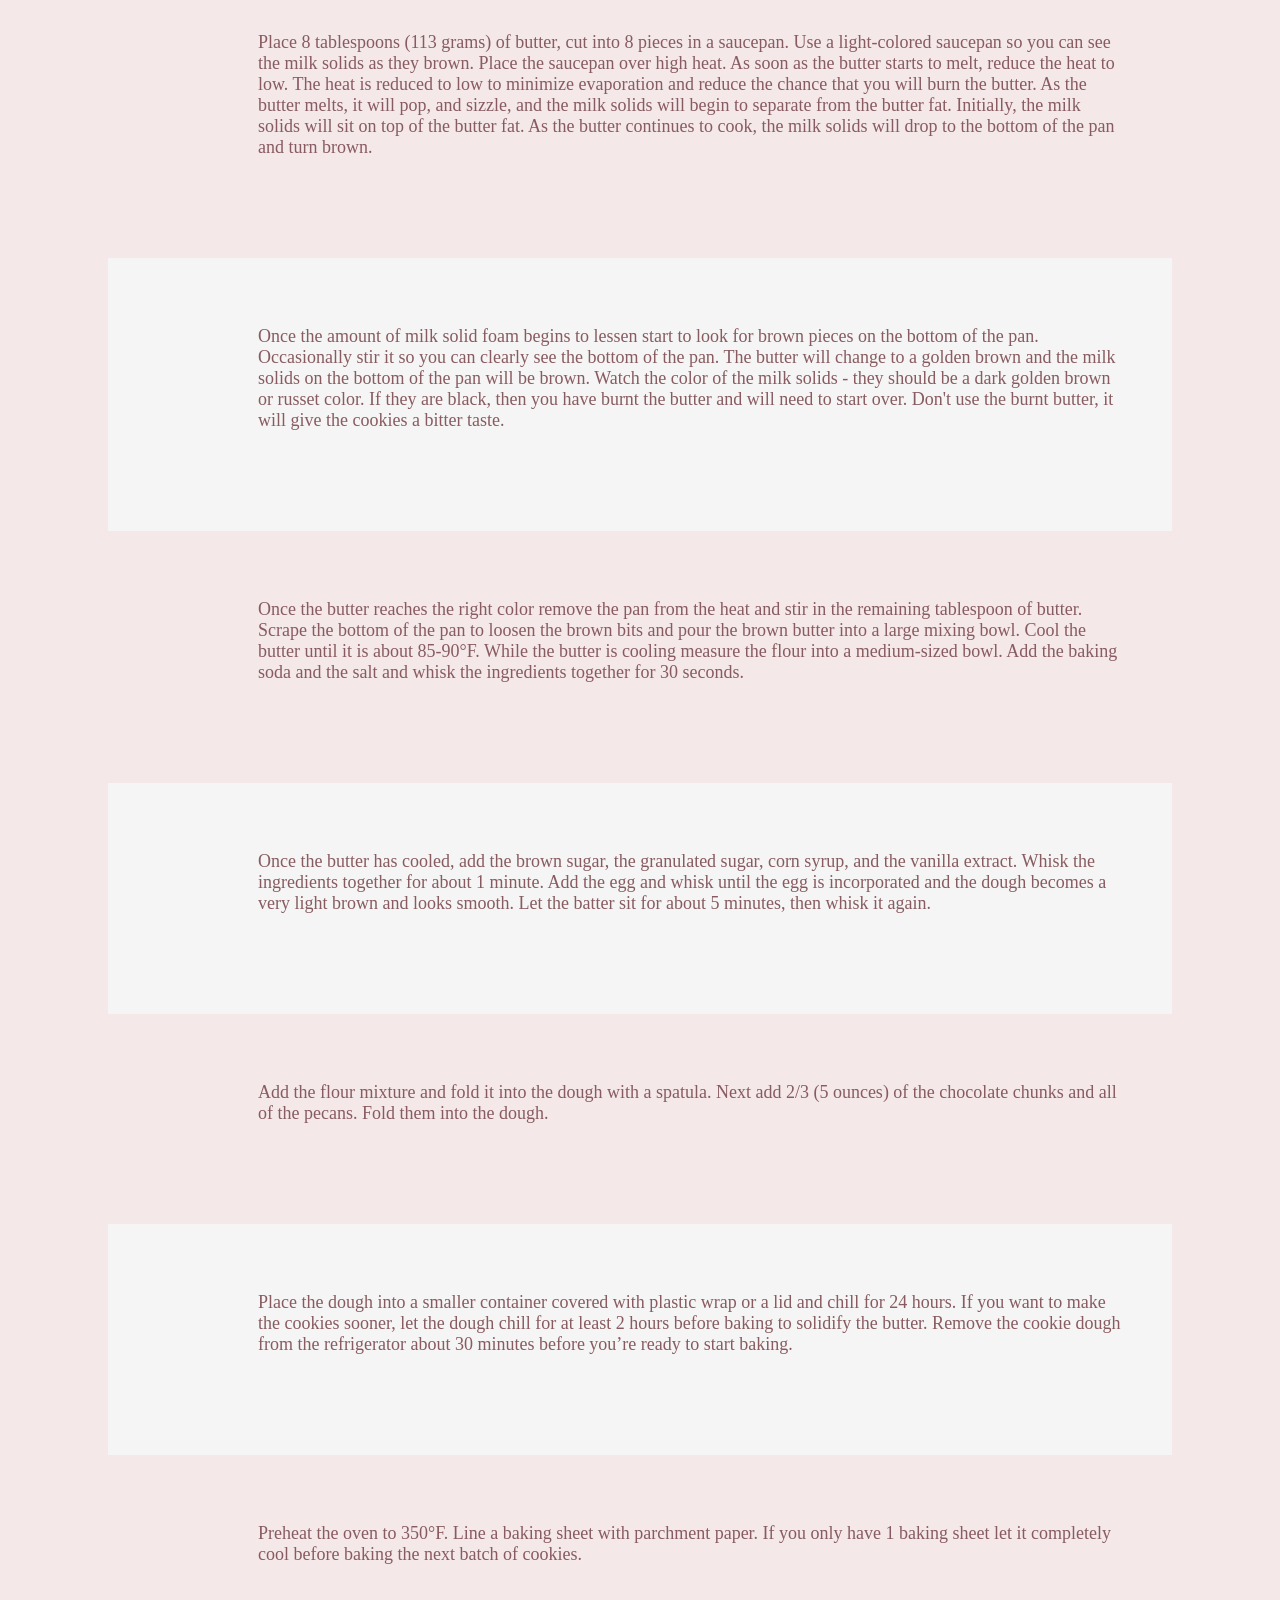
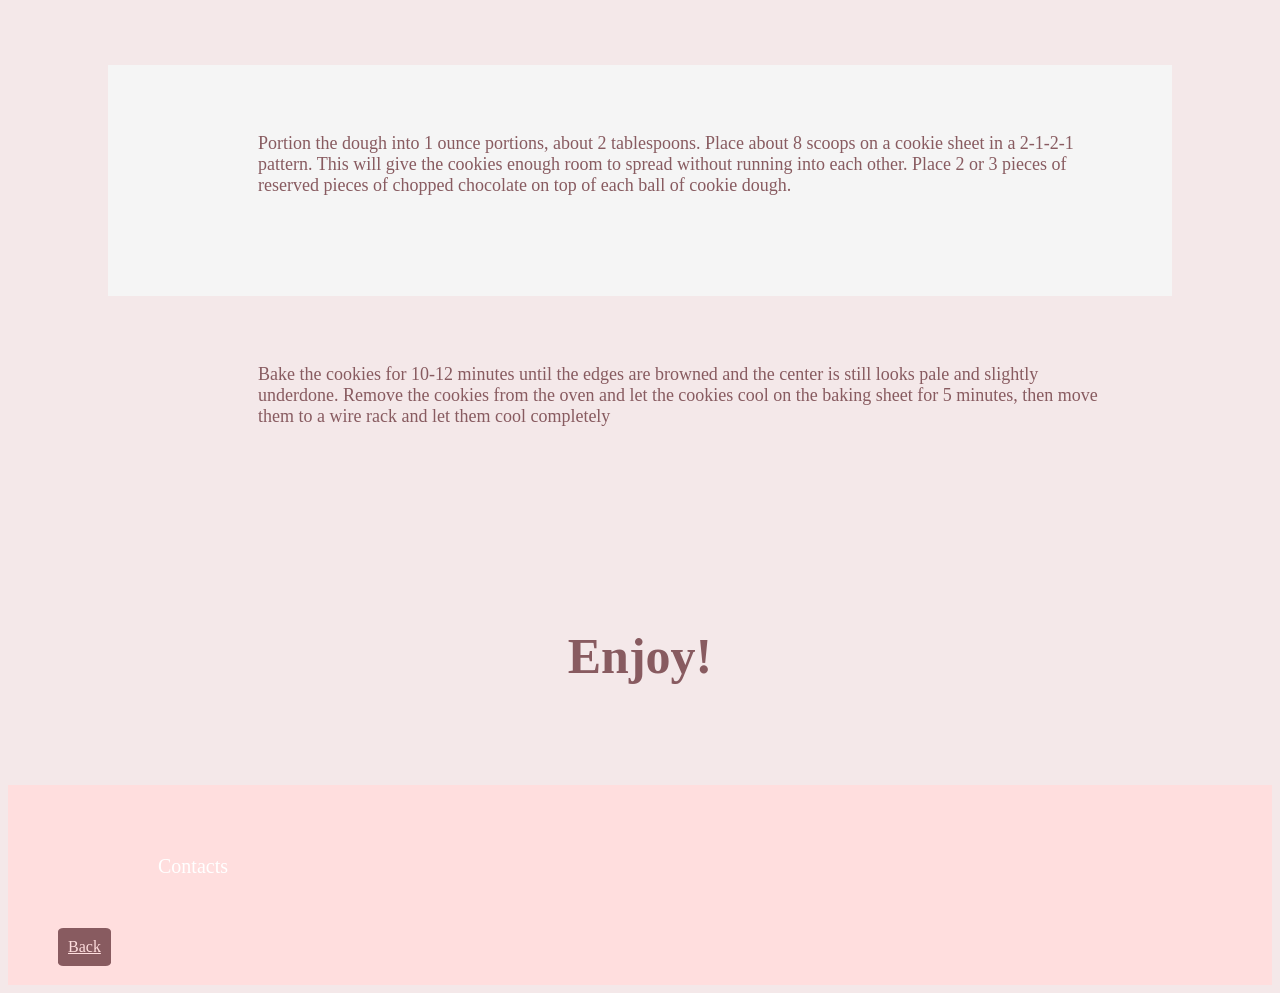
==== commit 28bcb77a: "Changed 'instructions-section' to encompass all instructions" ====
--- a/chocolate-chip-pecan-recipe-page.html
+++ b/chocolate-chip-pecan-recipe-page.html
@@ -25,17 +25,17 @@
                 Ingredients
             </h2>
             <p class="ingredients-text">
-                * 9 tablespoons (127 grams) unsalted butter divided </br>
-                * 1-1/4 cups (150 grams) unbleached all-purpose flour </br>
-                * 1/2 teaspoon baking soda </br>
-                * 1 teaspoon kosher salt</br>
-                * 1/2 cup (100 grams) dark brown sugar</br>
-                * 1/4 cup (50 grams) granulated sugar</br>
-                * 2 tablespoons (41 grams) corn syrup</br>
-                * 1 teaspoon pure vanilla extract</br>
-                * 1 large (50 grams) egg </br>
-                * 7 ounces bittersweet or semi-sweet chocolate chips or chocolate bars cut into chunks divided</br>
-                * 3/4 cup (86 grams) toasted pecans roughly chopped </br>
+                * 9 tablespoons (127 grams) unsalted butter divided <br>
+                * 1-1/4 cups (150 grams) unbleached all-purpose flour <br>
+                * 1/2 teaspoon baking soda <br>
+                * 1 teaspoon kosher salt<br>
+                * 1/2 cup (100 grams) dark brown sugar<br>
+                * 1/4 cup (50 grams) granulated sugar<br>
+                * 2 tablespoons (41 grams) corn syrup<br>
+                * 1 teaspoon pure vanilla extract<br>
+                * 1 large (50 grams) egg <br>
+                * 7 ounces bittersweet or semi-sweet chocolate chips or chocolate bars cut into chunks divided<br>
+                * 3/4 cup (86 grams) toasted pecans roughly chopped <br>
             </p>
         </div>
         <div class="equipment-containers">
@@ -43,21 +43,21 @@
                 Equipment
             </h2>
             <p class="equipment-text">
-                * Large Mixing Bowl </br>
-                * Digital Scale </br>
-                * Large Whisk  </br>
-                * Silicone Spatula </br>
-                * Half Baking Sheet </br>
-                * Parchment Paper </br>
+                * Large Mixing Bowl <br>
+                * Digital Scale <br>
+                * Large Whisk  <br>
+                * Silicone Spatula <br>
+                * Half Baking Sheet <br>
+                * Parchment Paper <br>
             </p>
         </div>
     </section>
+    <section class="instructions-section">
     <div class="instructions-title-container">
         <h2 class="instructions-title">
             INSTRUCTIONS
         </h2>
     </div>
-    <section class="instructions-section">
         <div class="instructions-container-pink">
             <p class="instructions-text">
                 Place 8 tablespoons (113 grams) of butter, cut into 8 pieces in a saucepan. Use a light-colored saucepan so you can see the milk solids as they brown. Place the saucepan over high heat. As soon as the butter starts to melt, reduce the heat to low. The heat is reduced to low to minimize evaporation and reduce the chance that you will burn the butter. As the butter melts, it will pop, and sizzle, and the milk solids will begin to separate from the butter fat. Initially, the milk solids will sit on top of the butter fat. As the butter continues to cook, the milk solids will drop to the bottom of the pan and turn brown.
--- a/recipies-style.css
+++ b/recipies-style.css
@@ -201,6 +201,7 @@
 .banner-bottom{
     background: #FFDEDE;
     padding: 50px;
+    height: 100px;
 }
 .contacts-text{
     color: white;
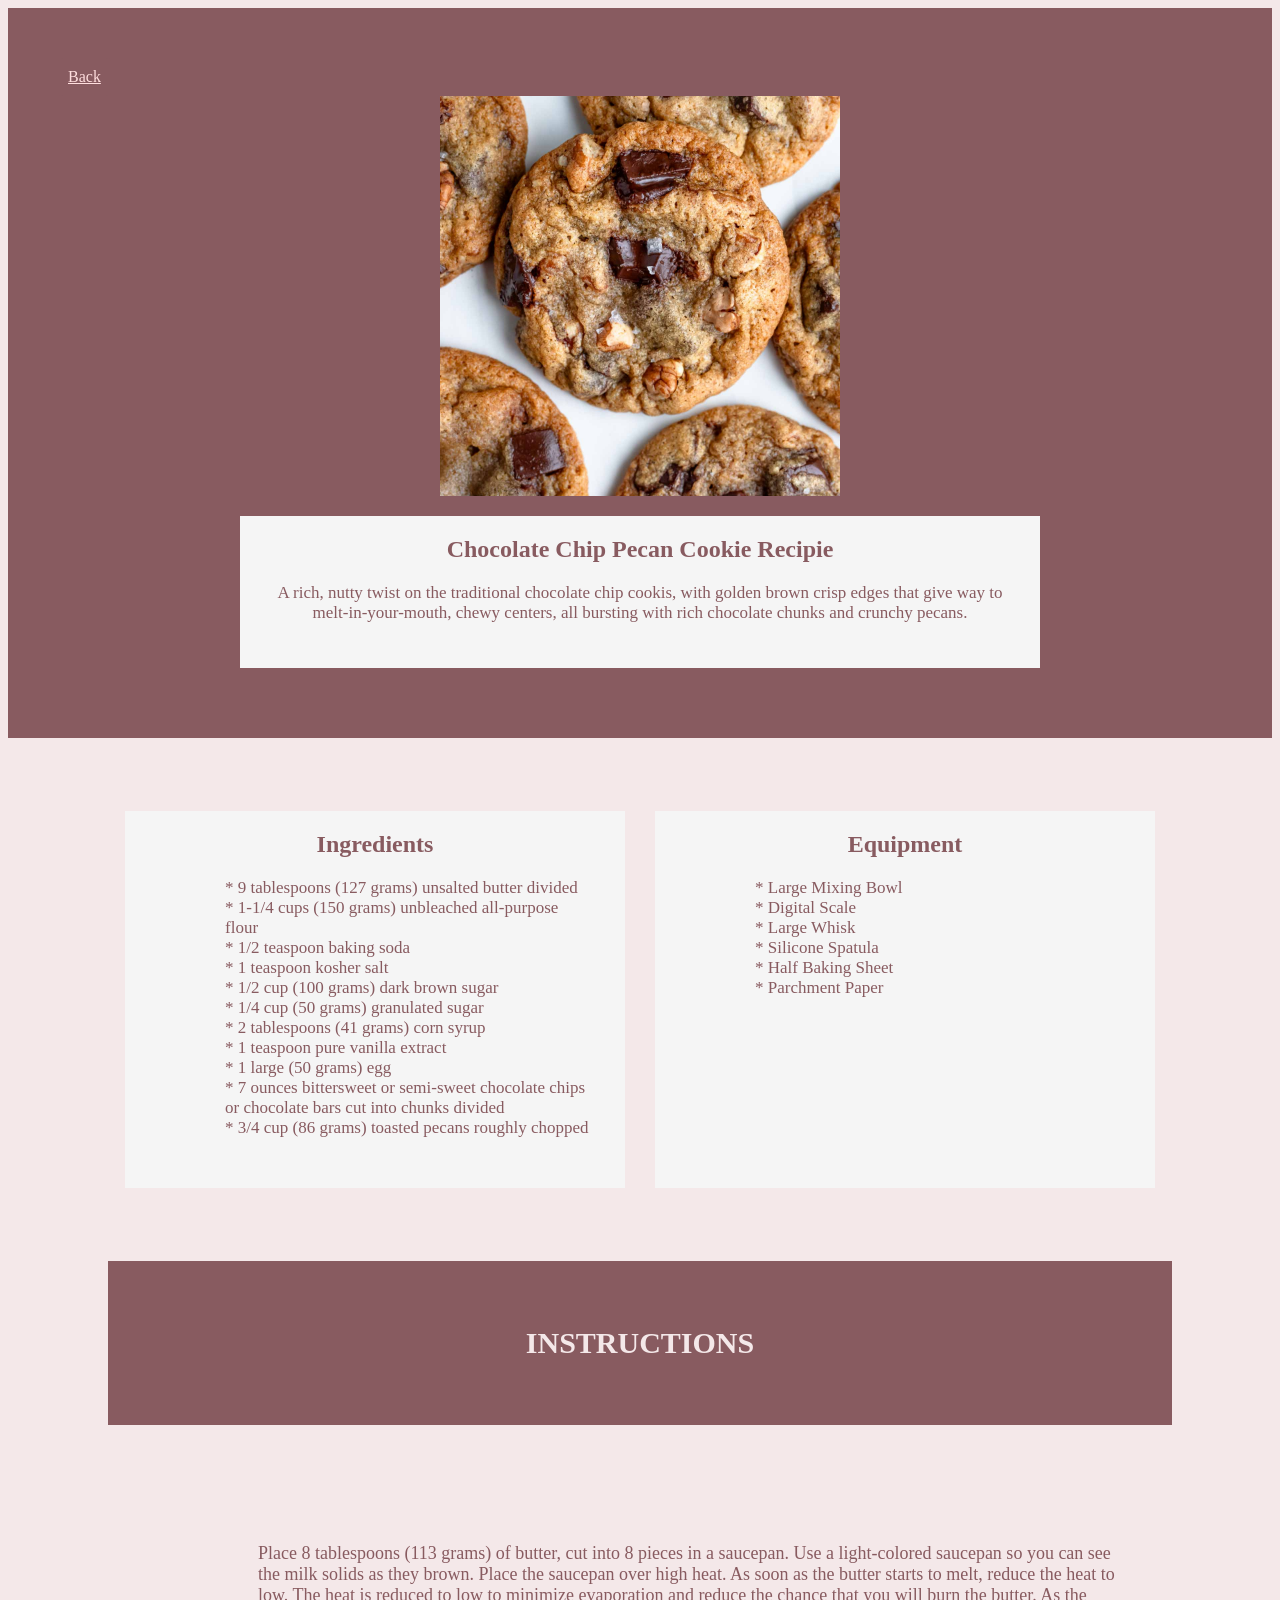
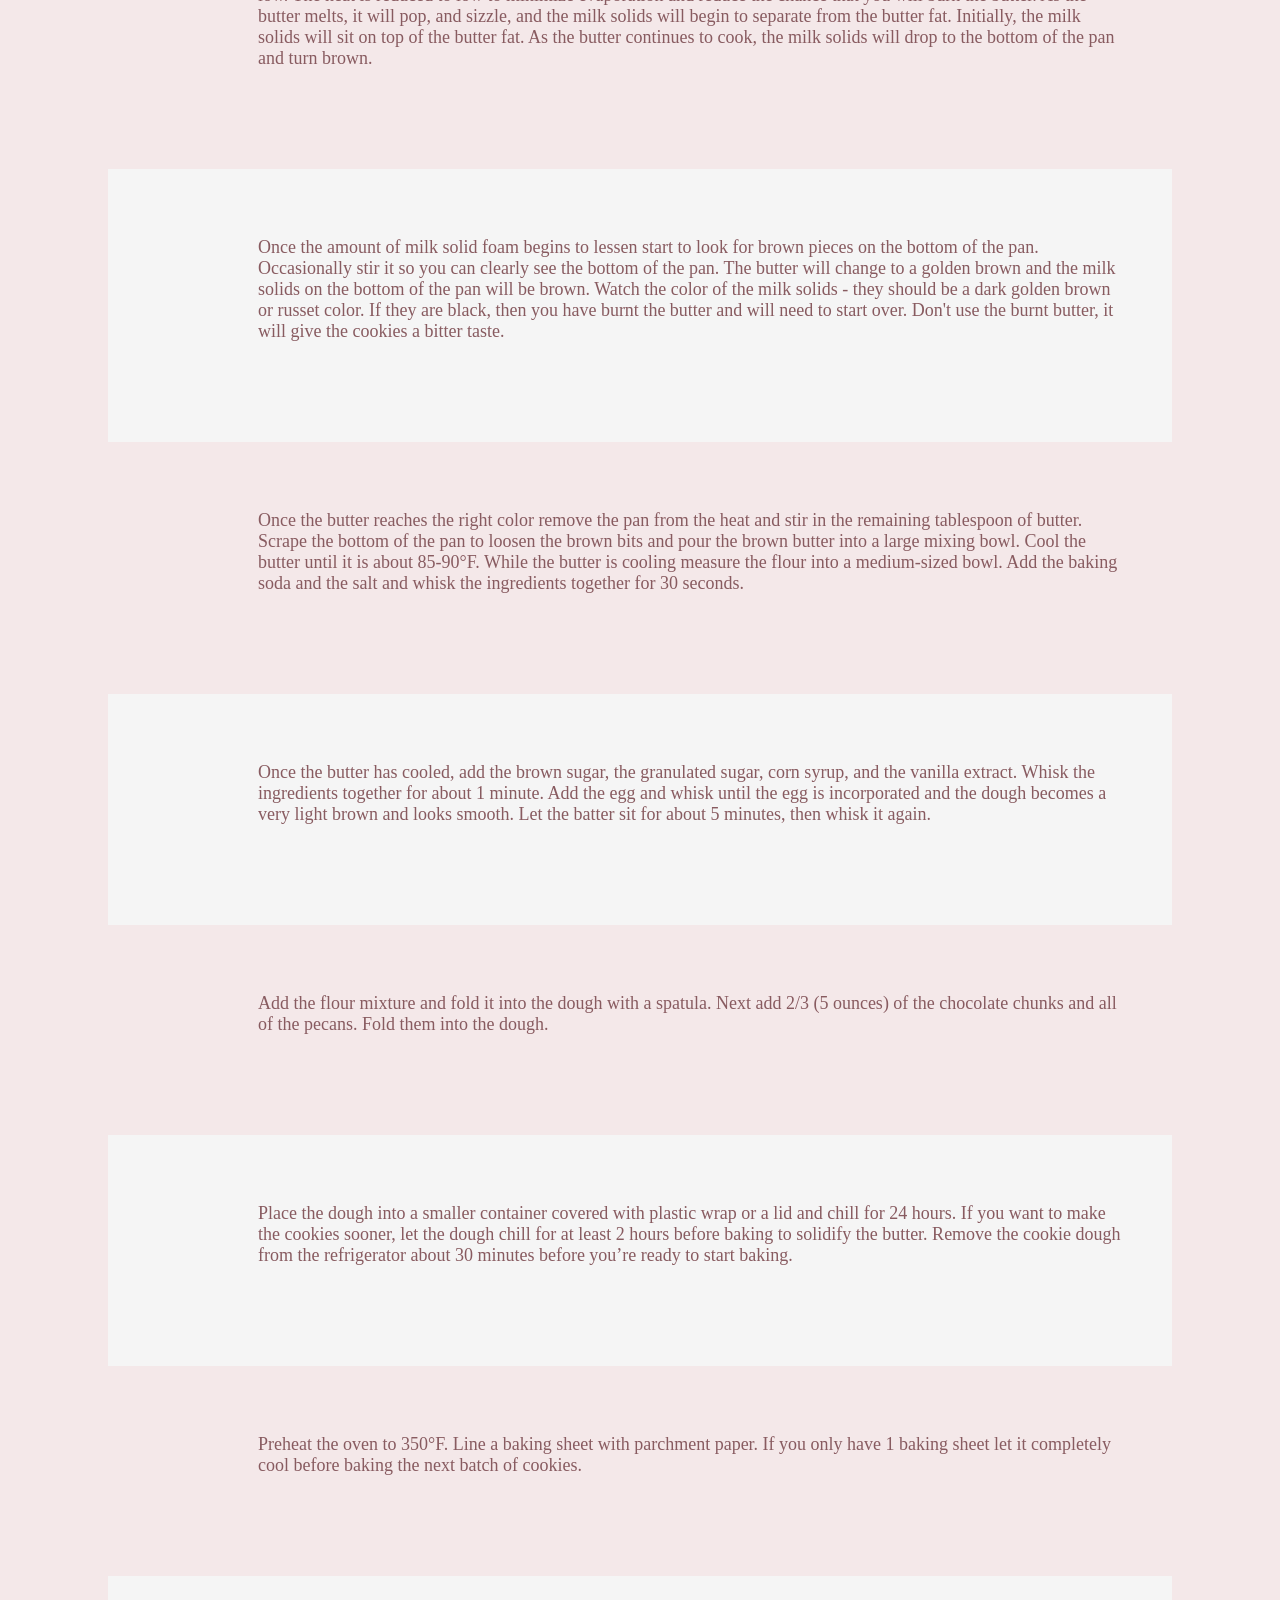
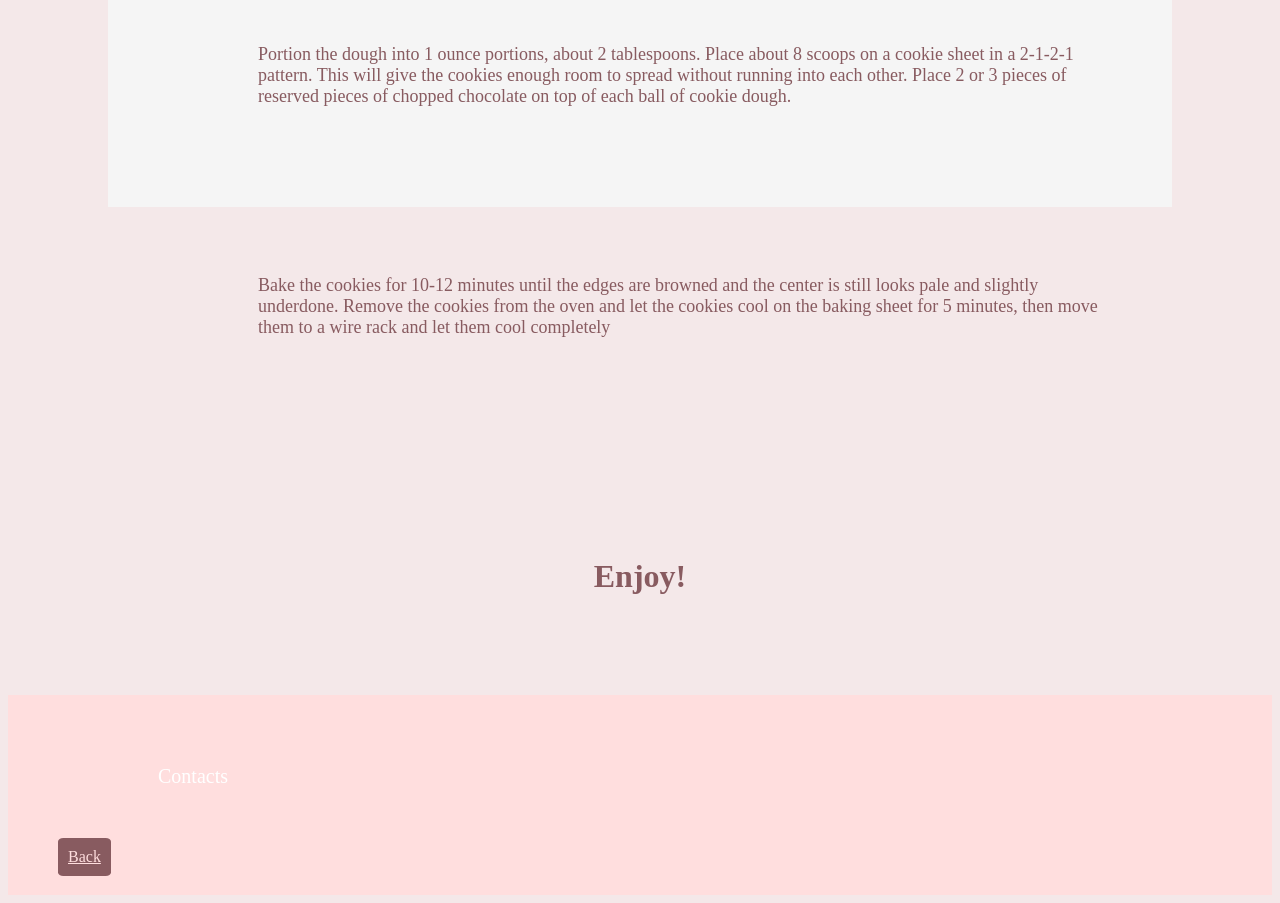
==== commit e5142dba: "got rid of h1 classes and excess background images" ====
--- a/chocolate-chip-pecan-recipe-page.html
+++ b/chocolate-chip-pecan-recipe-page.html
@@ -13,7 +13,7 @@
         </div>
             <img src="./imgs/Chocolate-Chip-Pecan-Cookies.jpg" alt="Chocolate Chip Pecan Cookie">
         <div class="banner-text-container">
-        <h1 class="banner-heading"> Chocolate Chip Pecan Cookie Recipie</h1>
+        <h1> Chocolate Chip Pecan Cookie Recipie</h1>
         <div class="recipe-description-container">
             <p class="recipe-description-text"> A rich, nutty twist on the traditional chocolate chip cookis, with golden brown crisp edges that give way to melt-in-your-mouth, chewy centers, all bursting with rich chocolate chunks and crunchy pecans.</p>
         </div>
@@ -108,7 +108,7 @@
     <h1>
         Enjoy!
     </h1>
-    <section class="banner-bottom">
+    <div class="banner-bottom">
         <div class="banner-box">
             <p class="contacts-text">
                 Contacts
@@ -117,5 +117,5 @@
         <div class="button">
             <a href="./index.html">Back</a>
         </div>
-    </section>
+    </div>
 </body>
--- a/recipies-style.css
+++ b/recipies-style.css
@@ -14,102 +14,6 @@
 .recipe-banner{
     background-color: #885B60;
     padding: 50px;
-}
-.banner-img-vanilla{
-    height: 400px;
-    width: 400px;
-    background-image: url(./imgs/./Vanilla-Sugar-Cookies-1-86.jpg);
-    background-size: cover;
-    background-position: center;
-    position: relative;
-    margin: auto;
-    padding: 0;
-    display: block;
-    text-align: center;
-}
-.banner-img-choco-hazel{
-    height: 400px;
-    width: 400px;
-    background-image: url(./imgs/Chocolate-Hazelnut-Shortbread-Cookies-2-.jpg);
-    background-size: cover;
-    background-position: center;
-    position: relative;
-    margin: auto;
-    padding: 0;
-    display: block;
-    text-align: center;
-}
-.banner-img-choco-pecan{
-    height: 400px;
-    width: 400px;
-    background-image: url(./imgs/Chocolate-Chip-Pecan-Cookies.jpg);
-    background-size: cover;
-    background-position: center;
-    position: relative;
-    margin: auto;
-    padding: 0;
-    display: block;
-    text-align: center;
-}
-.banner-img-linzer{
-    height: 400px;
-    width: 400px;
-    background-image: url(./imgs/Cranberry-Linzer-Cookie-3-5-360x480.jpg);
-    background-size: cover;
-    background-position: center;
-    position: relative;
-    margin: auto;
-    padding: 0;
-    display: block;
-    text-align: center;
-}
-.banner-img-white-choc{
-    height: 400px;
-    width: 400px;
-    background-image: url(./imgs/Cranberry-White-Chocolate-Oatmeal-Cookies-28.jpg);
-    background-size: cover;
-    background-position: center;
-    position: relative;
-    margin: auto;
-    padding: 0;
-    display: block;
-    text-align: center;
-}
-.banner-img-easter{
-    height: 400px;
-    width: 400px;
-    background-image: url(./imgs/Easter-Chocolate-Chip-Cookies-17.jpg);
-    background-size: cover;
-    background-position: center;
-    position: relative;
-    margin: auto;
-    padding: 0;
-    display: block;
-    text-align: center;
-}
-.banner-img-lemon-curd{
-    height: 400px;
-    width: 400px;
-    background-image: url(./imgs/Lemon-Curd-Cookies-21-360x480.jpg);
-    background-size: cover;
-    background-position: center;
-    position: relative;
-    margin: auto;
-    padding: 0;
-    display: block;
-    text-align: center;
-}
-.banner-img-lime{
-    height: 400px;
-    width: 400px;
-    background-image: url(./imgs/Lime-Shortbread-Cookies-93-3C-360x480.jpg);
-    background-size: cover;
-    background-position: center;
-    position: relative;
-    margin: auto;
-    padding: 0;
-    display: block;
-    text-align: center;
 }
 img{
     height: 400px;
@@ -130,7 +34,7 @@
     padding-bottom: 25px;
     background-color: #F5F5F5;
 }
-.banner-heading{
+h1{
     color: #885B60;
     text-align: center;
     padding: 20px;
@@ -192,16 +96,11 @@
 .instructions-text{
     font-size: 18px;
 }
-h1{
-    color: #885B60;
-    font-size: 50px;
-    text-align: center;
-    margin: 100px;
-}
 .banner-bottom{
     background: #FFDEDE;
     padding: 50px;
     height: 100px;
+    margin-top: 100px;
 }
 .contacts-text{
     color: white;
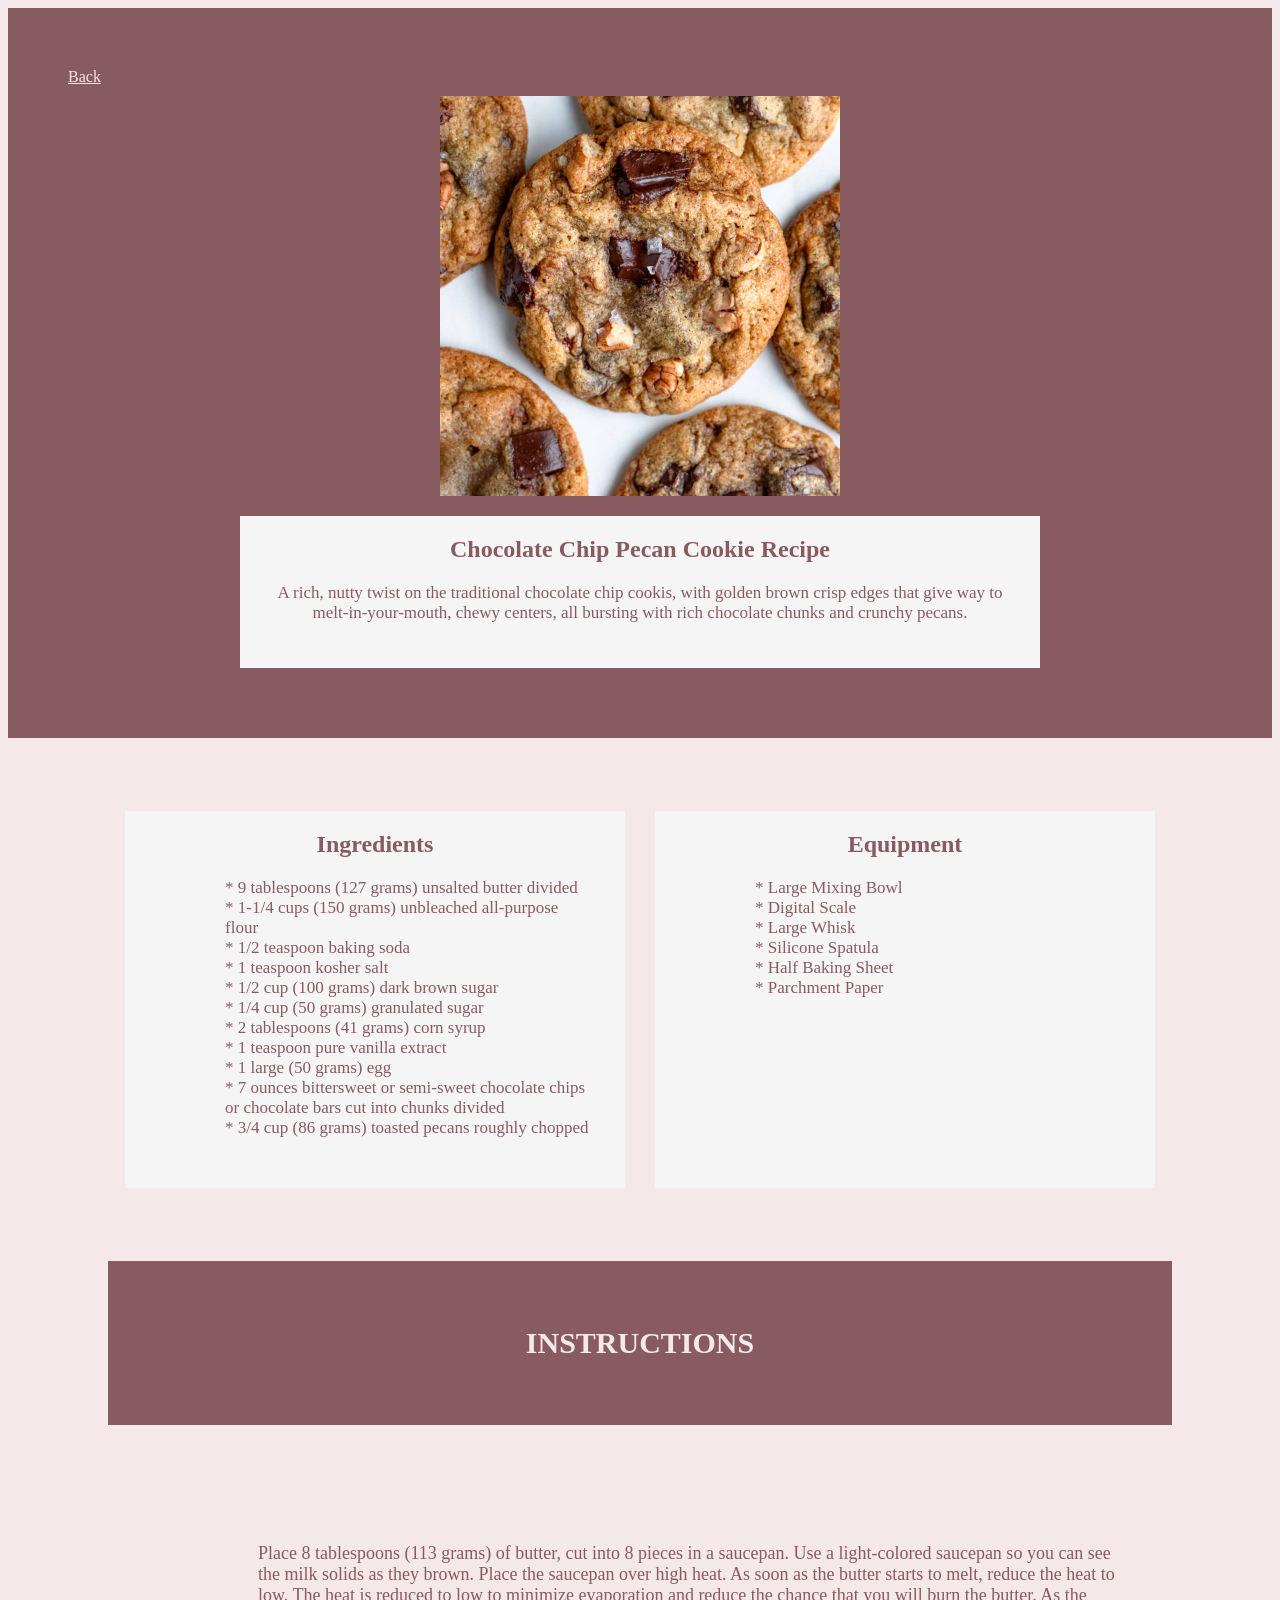
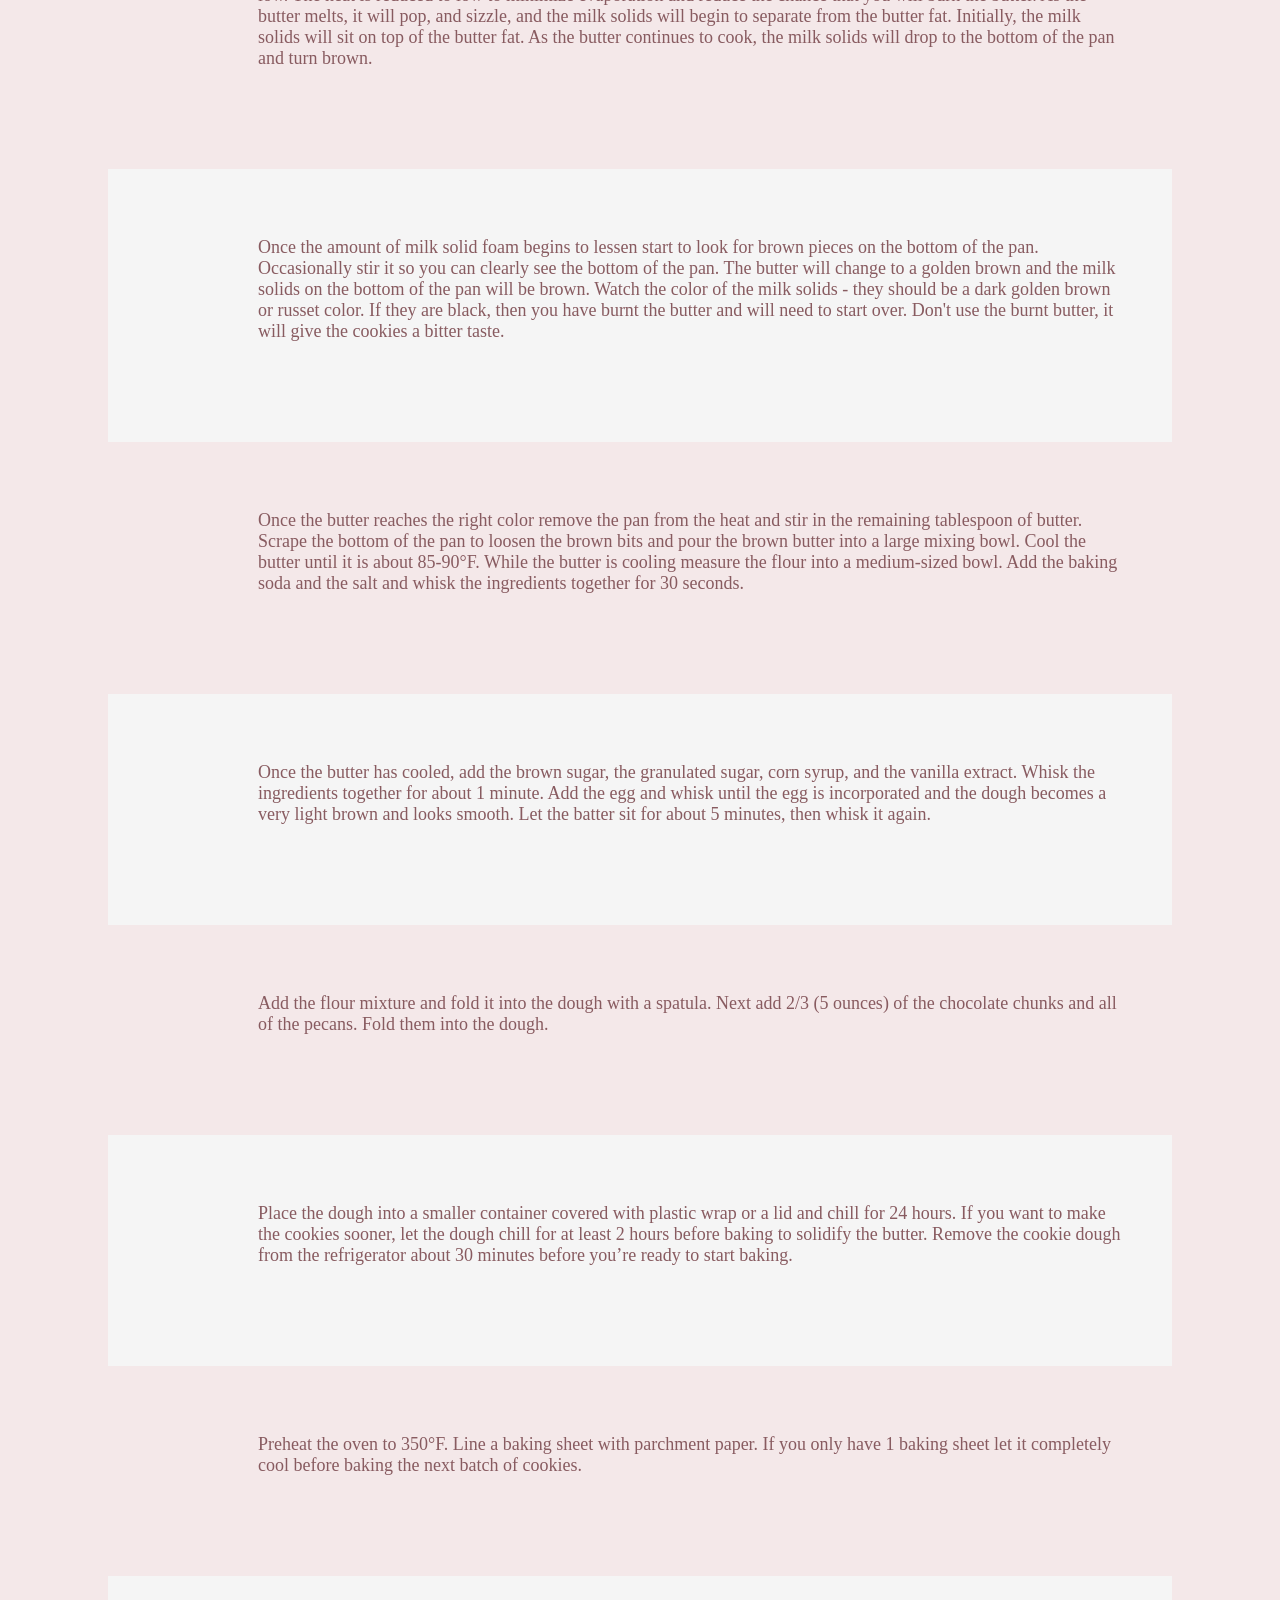
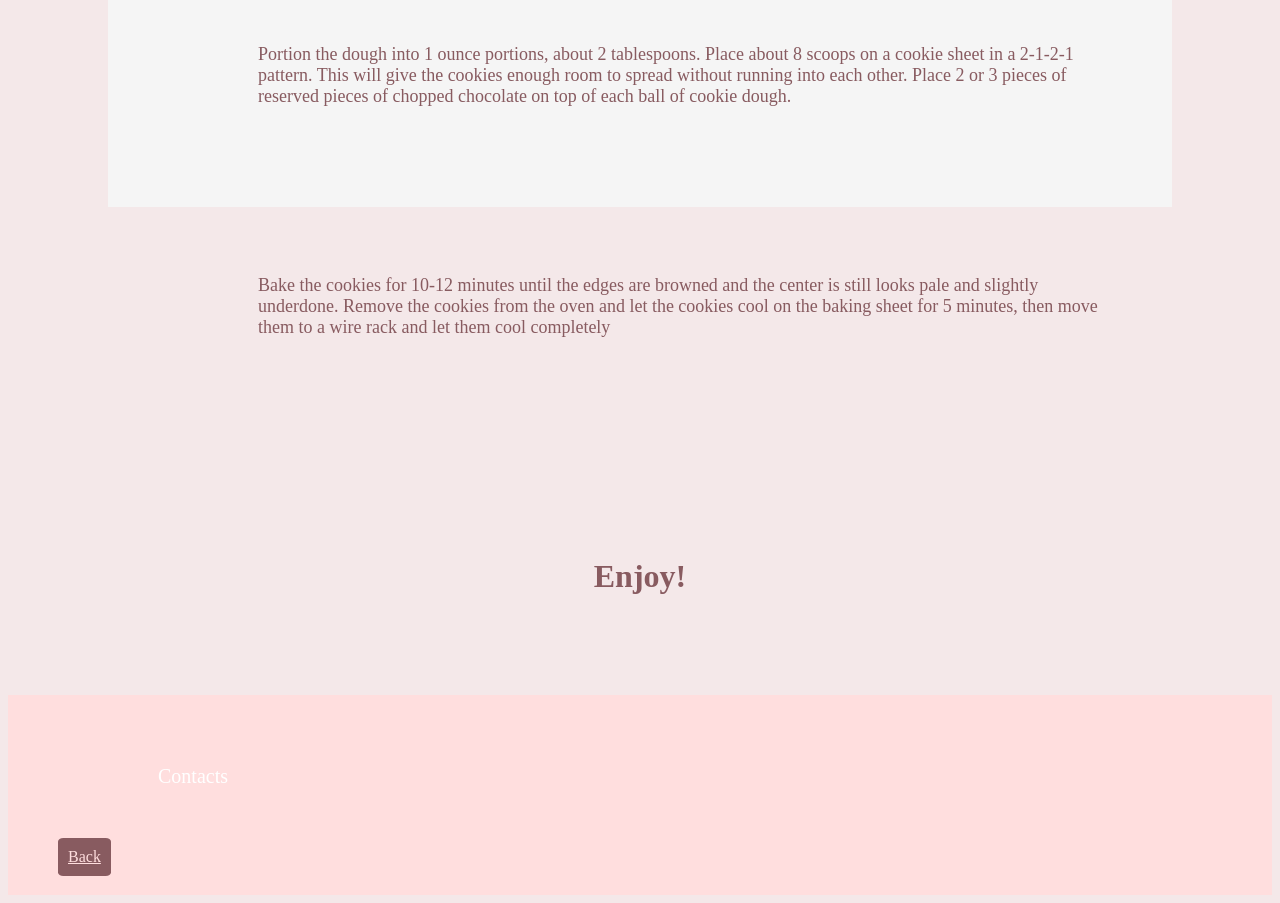
==== commit 57107b68: "corrected 'recipie' to 'recipe'" ====
--- a/chocolate-chip-pecan-recipe-page.html
+++ b/chocolate-chip-pecan-recipe-page.html
@@ -3,7 +3,7 @@
 <head>
 <meta charset="UTF-8">
 <meta name="viewport" content="width=device-width, initial-scale=1.0">
-<link rel="stylesheet" href="recipies-style.css">
+<link rel="stylesheet" href="recipes-style.css">
 <title>Chocolate Chip Pecan Cookie</title>
 </head>
 <body>
@@ -13,7 +13,7 @@
         </div>
             <img src="./imgs/Chocolate-Chip-Pecan-Cookies.jpg" alt="Chocolate Chip Pecan Cookie">
         <div class="banner-text-container">
-        <h1> Chocolate Chip Pecan Cookie Recipie</h1>
+        <h1> Chocolate Chip Pecan Cookie Recipe</h1>
         <div class="recipe-description-container">
             <p class="recipe-description-text"> A rich, nutty twist on the traditional chocolate chip cookis, with golden brown crisp edges that give way to melt-in-your-mouth, chewy centers, all bursting with rich chocolate chunks and crunchy pecans.</p>
         </div>
--- a/recipes-style.css
+++ b/recipes-style.css
@@ -0,0 +1,119 @@
+body{
+    background-color: #F4E8E9;
+}
+h1{
+    color: #885B60;
+    text-align: center;
+    padding: 20px;
+    margin: 20px;
+    margin-bottom:0;
+    padding-bottom: 0;
+}
+h2{
+    text-align: center;
+    color: #885B60;
+}
+p{
+    color: #885B60;
+    margin-left: 100px;
+    margin-bottom: 50px;
+    font-size: 17px;
+}
+.recipe-banner{
+    background-color: #885B60;
+    padding: 50px;
+}
+img{
+    height: 400px;
+    width: 400px;
+    object-fit: cover;
+    background-position: center;
+    position: relative;
+    margin: auto;
+    padding: 0;
+    display: block;
+    text-align: center;
+}
+.banner-text-container{
+    display:block;
+    width: 800px;
+    margin: auto;
+    margin-bottom: 20px;
+    padding-bottom: 25px;
+    background-color: #F5F5F5;
+}
+.recipe-description-text{
+    color: #885B60;
+    text-align: center;
+    padding: 20px;
+    margin:0;
+}
+.equipment-ingredients{
+    display: grid;
+    grid-template-columns: auto auto;
+    place-content: center;
+    gap: 10px;
+    padding-bottom: 5%;
+    padding-top: 5%;
+    width: 100%;
+}
+.equipment-containers{
+    display: inline-block;
+    background: whitesmoke;
+    margin: 10px;
+    width: 500px;
+}
+.ingredients-text{
+    padding-right: 30px
+}
+.ingredients-containers{
+    display: inline-block;
+    background: whitesmoke;
+    margin: 10px;
+    width: 500px;
+}
+.instructions-title-container{
+    background: #885B60;
+    padding-top: 40px;
+    padding-bottom: 40px;
+    margin-bottom: 50px;
+}
+.instructions-title{
+    color: #F4E8E9;
+    font-size: 30px;
+}
+.instructions-section{
+    margin: 100px;
+    margin-top: 0;
+}
+.instructions-container-white{
+    background: whitesmoke;
+    padding: 50px;
+}
+.instructions-container-pink{
+    padding: 50px;
+}
+.instructions-text{
+    font-size: 18px;
+}
+.banner-bottom{
+    background: #FFDEDE;
+    padding: 50px;
+    height: 100px;
+    margin-top: 100px;
+}
+.contacts-text{
+    color: white;
+    font-size: 20px;
+}
+a{
+    display: inline-block;
+    background: #885B60;
+    color: #FFDEDE;
+    padding: 10px;
+    border-radius: 10%;
+}
+a:hover{
+    background: whitesmoke;
+    color: #885B60
+}
